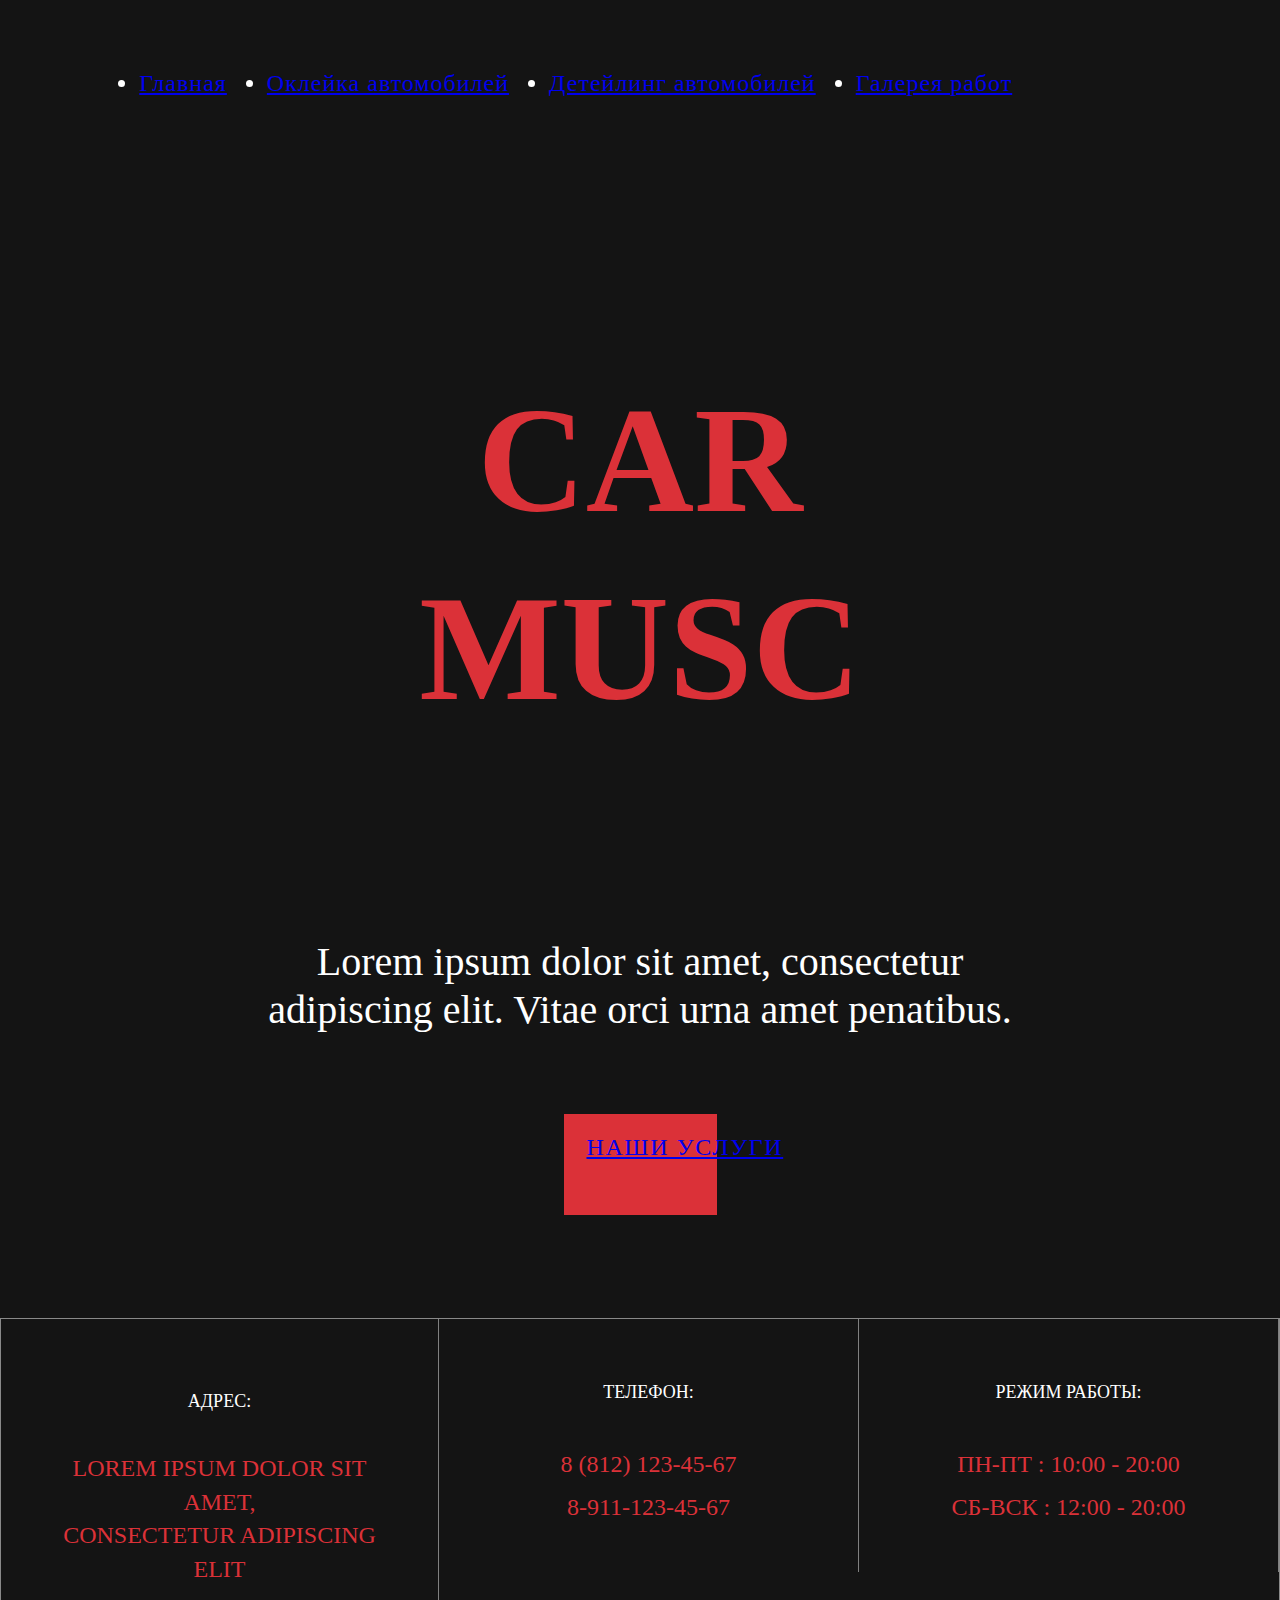
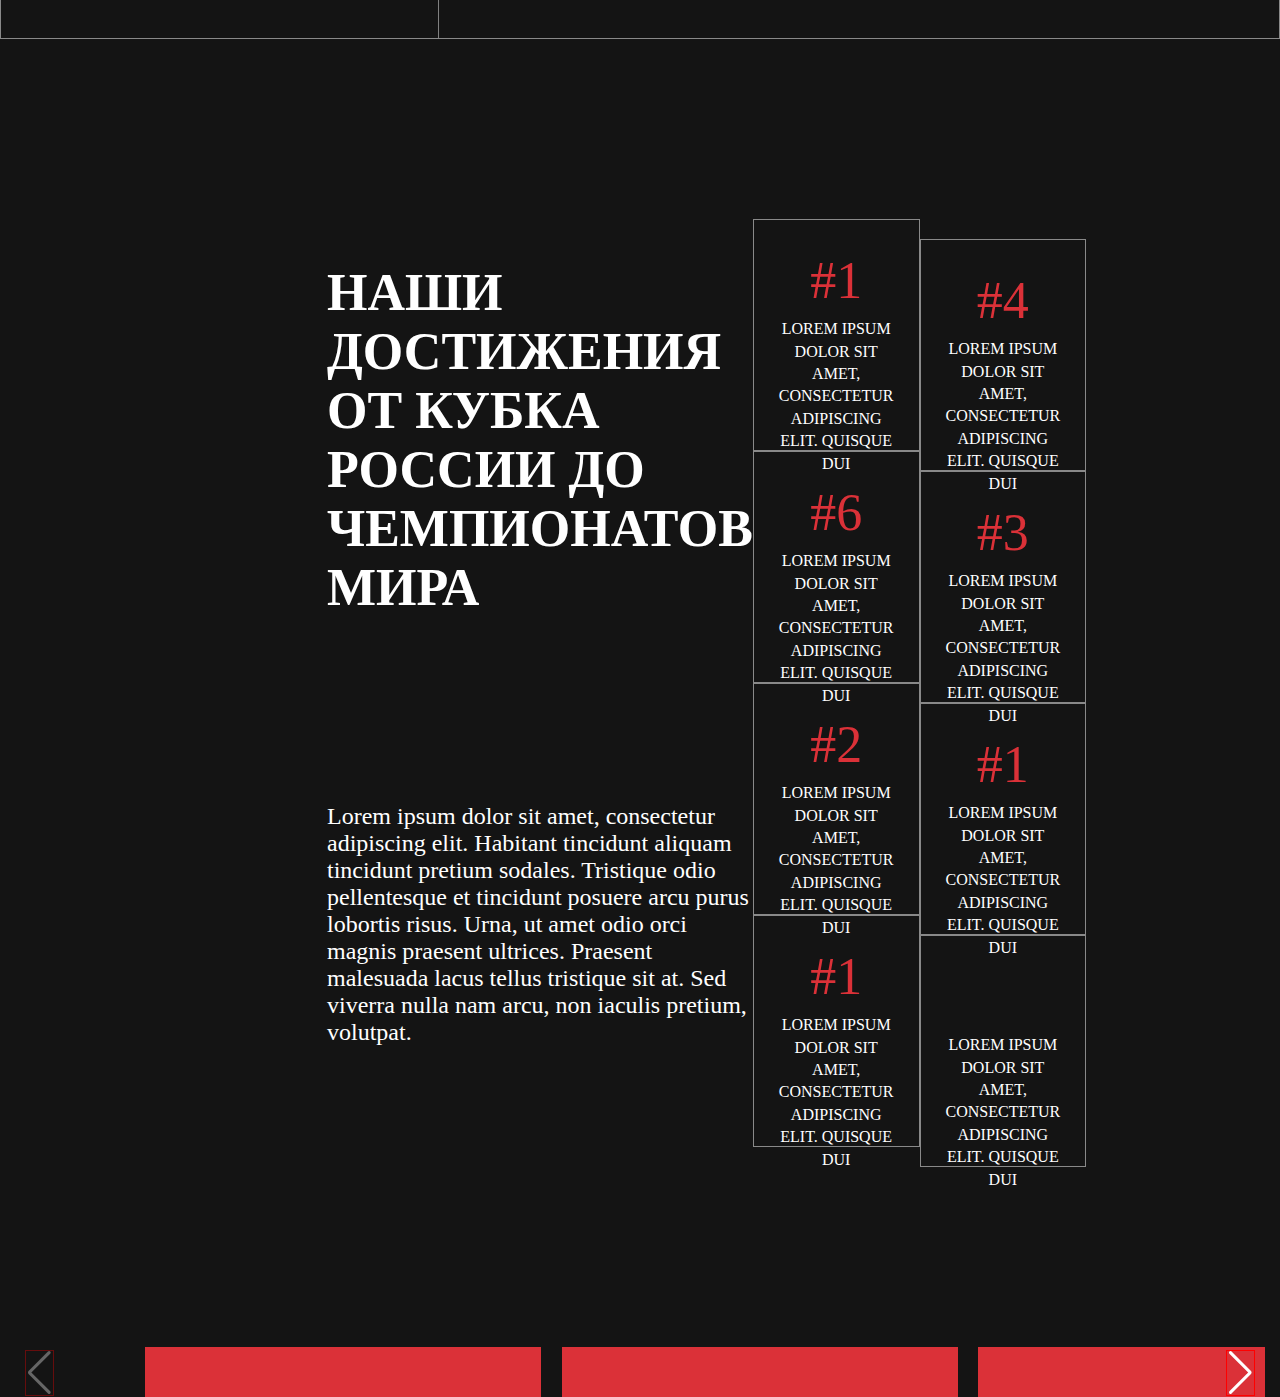
==== Diploma project-копия1/index.html @ 7da243be "Add files via upload" ====
<!DOCTYPE html>
<html lang="en">

<head>
  <meta charset="UTF-8">
  <meta http-equiv="X-UA-Compatible" content="IE=edge">
  <meta name="viewport" content="width=device-width, initial-scale=1.0">
  <title>CAR MUSC</title>
  <link rel="stylesheet" href="https://cdn.jsdelivr.net/npm/swiper@11/swiper-bundle.min.css">
  <link href="css/fonts.css" rel="stylesheet">
  <link href="css/reset.css" rel="stylesheet">
  <link href="css/style.css" rel="stylesheet">
</head>

<body class="body">
  <div class="wrapper">
    <header class="header">
      <div class="header__top">
        <div class="container">
          <div class="header__top-inner">
            <div class="header__burger">
              <img src="./img/icons/burger.svg" alt="">
            </div>
            <nav class="nav">
              <ul class="nav__list">
                <li class="nav__item">
                  <a class="nav__link" href="#">
                    Главная
                  </a>
                </li>
                <li class="nav__item">
                  <a class="nav__link" href="#">
                    Оклейка автомобилей
                  </a>
                </li>
                <li class="nav__item">
                  <a class="nav__link" href="#">
                    Детейлинг автомобилей
                  </a>
                </li>
                <li class="nav__item">
                  <a class="nav__link" href="#">
                    Галерея работ
                  </a>
                </li>
              </ul>
            </nav>
          </div>
        </div>
      </div>
      <section class="header__hero hero">
        <div class="container">
          <div class="hero__inner">
            <div class="hero__content">
              <h1 class="hero__title">
                CAR MUSC
              </h1>
              <img class="hero-rhombus" src="./img/icons/rhombus.svg" alt="">
              <p class="hero__text">
                Lorem ipsum dolor sit amet, consectetur <br> adipiscing elit. Vitae orci urna amet penatibus.
              </p>
              <div class="hero__button-background">
                <a class="hero__button button" href="#">
                  наши услуги
                </a>
              </div>
            </div>
          </div>
        </div>
      </section>
      <div class="header__info">
        <div class="header__info-message p-50">
          <p class="header__info-header">Адрес:</p>
          <div class="header__info-text">Lorem ipsum dolor sit amet, <br> consectetur adipiscing elit
          </div>
        </div>
        <div class="header__info-message">
          <p class="header__info-header">Телефон:</p>
          <div class="header__info-nubmer">8 (812) 123-45-67 <br> 8-911-123-45-67
          </div>
        </div>
        <div class="header__info-message">
          <p class="header__info-header">Режим работы:</p>
          <div class="header__info-nubmer">пн-пт : 10:00 - 20:00 <br> сб-вск : 12:00 - 20:00
          </div>
        </div>
      </div>
    </header>

    <main class="main">
      <section class="main__about about">
        <div class="container">
          <div class="about__inner">
            <div class="about__body">
              <div class="about__heading">
                <h2 class="about__title title">
                  наши достижения от кубка россии до чемпионатов мира
                </h2>
                <img class="hero-rhombus" src="./img/icons/rhombus.svg" alt="">
              </div>
              <p class="about__text">
                Lorem ipsum dolor sit amet, consectetur adipiscing elit. Habitant tincidunt aliquam tincidunt pretium
                sodales. Tristique odio pellentesque et tincidunt posuere arcu purus lobortis risus. Urna, ut amet odio
                orci magnis praesent ultrices. Praesent malesuada lacus tellus tristique sit at. Sed viverra nulla nam
                arcu, non iaculis pretium, volutpat.
              </p>
            </div>
            <!-- <div class="about__col">
              <img class="col__img" src="./img/decor/Group 52.png" alt="">
              <p>Lorem ipsum dolor sit amet, consectetur adipiscing elit. Quisque dui</p>
            </div> -->
            <div class="d-flex flex-direction-row">
              <div class="d-flex flex-dirrection-column">
                <div class="col">
                  <div class="about__col-1">#1</div>
                  Lorem ipsum dolor sit amet, consectetur adipiscing elit. Quisque dui
                </div>
                <div class="col">
                  <div class="about__col-1">#6</div>
                  Lorem ipsum dolor sit amet, consectetur adipiscing elit. Quisque dui
                </div>
                <div class="col">
                  <div class="about__col-1">#2</div>
                  Lorem ipsum dolor sit amet, consectetur adipiscing elit. Quisque dui
                </div>
                <div class="col">
                  <div class="about__col-1">#1</div>
                  Lorem ipsum dolor sit amet, consectetur adipiscing elit. Quisque dui
                </div>
              </div>
              <div class="d-flex flex-dirrection-column" style="padding-top: 20px;">
                <div class="col">
                  <div class="about__col-1">#4</div>
                  Lorem ipsum dolor sit amet, consectetur adipiscing elit. Quisque dui
                </div>
                <div class="col">
                  <div class="about__col-1">#3</div>
                  Lorem ipsum dolor sit amet, consectetur adipiscing elit. Quisque dui
                </div>
                <div class="col">
                  <div class="about__col-1">#1</div>
                  Lorem ipsum dolor sit amet, consectetur adipiscing elit. Quisque dui
                </div>
                <div class="col">
                  <div class="about__col-1"><img src="./img/decor/Group 19.png" alt=""></div>
                  Lorem ipsum dolor sit amet, consectetur adipiscing elit. Quisque dui
                </div>
              </div>
            </div>
          </div>
        </div>
      </section>


      <section class="main__gallery gallery" id="gallery">
        <div class="container">
          <div class="swiper mySwiper">
            <div class="swiper-wrapper">
              <div class="swiper-slide"><img src="./img/content/slider/Rectangle 45.png" alt="">
                <div class="swiper-background">
                  <div class="swiper-background--text">Lorem ipsum dolor sit amet, consectetur adipiscing elit. Cras
                    vulputate laoreet sapien a sit ante.</div>
                </div>
              </div>
              <div class="swiper-slide"><img src="./img/content/slider/Rectangle 47.png" alt="">
                <div class="swiper-background">
                  <div class="swiper-background--text">Lorem ipsum dolor sit amet, consectetur adipiscing elit. Cras
                    vulputate laoreet sapien a sit ante.</div>
                </div>
              </div>
              <div class="swiper-slide"><img src="./img/content/slider/Rectangle 49.png" alt="">
                <div class="swiper-background">
                  <div class="swiper-background--text">Lorem ipsum dolor sit amet, consectetur adipiscing elit. Cras
                    vulputate laoree-sapien a sit ante.</div>
                </div>
              </div>
              <div class="swiper-slide"><img src="./img/content/slider/Rectangle 45.png" alt="">
                <div class="swiper-background">
                  <div class="swiper-background--text">Lorem ipsum dolor sit amet, consectetur adipiscing elit. Cras
                    vulputate laoreet sapien a sit ante.</div>
                </div>
              </div>
            </div>
            <div class="swiper-button-next"></div>
            <div class="swiper-button-prev"></div>
          </div>
        </div>
      </section>
    </main>
  </div>








  <script src="https://cdn.jsdelivr.net/npm/swiper@11/swiper-bundle.min.js"></script>
  <script src="js/main.js"></script>
</body>

</html>
---- Diploma project-копия1/css/style.css ----
/* @import "fonts.css";
@import "reset.css"; */

:root {
  --general-text: #ffffff;
  --general-bg: #141414;
  --transition: all .4s;
}

html {
  scroll-behavior: smooth;
  scroll-padding-top: 100px;
}

.body {
  position: relative;
  font-family: "ReformaGroteskBoldC", "ReformaGroteskMediumC", "ReformaGroteskDemiC", sans-serif;
  color: var(--general-text);
  background: var(--general-bg);
  margin: 0;
  padding: 0;
  height: 100%;
}

.wrapper {
  min-height: 100%;
  width: 100%;
  overflow: hidden;
  display: flex;
  flex-direction: column;
}

.container {
  padding: 0 15px;
  height: 100%;

}

/* =============== */



.header {
  background: url("../img/content/header.png");
  background-repeat: no-repeat;
  background-size: cover;
}

.header__top {
  padding-top: 40px;
}

.header__top-inner {
  display: flex;
  justify-content: space-between;
  align-items: flex-end;
  padding: 0 311px 0 311px;
}

.header__burger {
  position: relative;
  max-width: 50px;
  z-index: 11;
  order: 1;
}

.header__burger img {
  width: 100%;
}

.nav {}

.nav__list {
  display: flex;
  gap: 40px;
  font-family: 'ReformaGroteskMediumC';
  font-size: 24px;
  line-height: 120%;
  letter-spacing: 1px;

}

.nav__link {
  display: block;
  padding: 5px 0;
  position: relative;
  z-index: 1;

}

.hero__inner {
  display: flex;
  align-items: center;
  justify-content: center;
  text-align: center;
  gap: 30px;
  padding-top: 140px;
}

/* ======================================= */

.hero__title {
  font-family: 'ReformaGroteskBoldC';
  color: #db3138;
  font-size: 150px;
  line-height: 125%;
  max-width: 483px;
}

.hero-rhombus {
  position: relative;
  padding-top: 15px;
  padding-bottom: 40px;
}

.hero__text {
  font-family: 'ReformaGroteskMediumC';
  font-size: 40px;
  font-weight: 500;
  line-height: 120%;
  padding-bottom: 40px;
}

.hero__button {
  font-family: 'ReformaGroteskDemiC';
  font-size: 24px;
  text-transform: uppercase;
}

.hero__button-background {
  background: #db3138;
  width: 110px;
  height: 61px;
  padding: 20px;
  padding-left: 23px;
  text-wrap: nowrap;
  letter-spacing: 0.1rem;
}

.red-rectangle {
  position: relative;
  margin-left: -150px;
  margin-top: -17px;
}

.hero__content {
  display: flex;
  flex-direction: column;
  justify-content: center;
  align-items: center;
}

.header__info {
  display: flex;
  text-align: center;
  justify-content: space-around;
  flex-direction: row;
  margin-top: 103px;
  line-height: 20px;

  border: 1px solid rgb(137, 137, 137);
}

.header__info-message {
  font-family: 'ReformaGroteskDemiC';
  font-size: 18px;
  line-height: 140%;
  letter-spacing: 5%;
  text-align: center;
  text-transform: uppercase;
  border-right: 1px solid gray;
  padding: 43px;
  max-width: 33.3%;
  width: 100%;
  height: 100%;
}

.header__info-header {
  padding-bottom: 20px;

}

.p-50 {
  padding: 52px !important;
}

.header__info-text {
  color: rgb(219, 49, 56);
  font-family: 'ReformaGroteskDemiC';
  font-size: 24px;
  line-height: 140%;
  text-align: center;
  text-transform: uppercase;
}


.header__info-nubmer {
  color: rgb(219, 49, 56);
  font-family: 'ReformaGroteskDemiC';
  font-size: 24px;
  line-height: 180%;
  text-align: center;
  text-transform: uppercase;
}


.header__info-time {
  max-width: 170px;
  color: rgb(219, 49, 56);
  font-family: 'ReformaGroteskDemiC';
  font-size: 24px;
  line-height: 180%;
  text-align: center;
  text-transform: uppercase;
}


/* =========main============== */

.main {
  padding-top: 180px;
}

.about__inner {
  display: flex;
  justify-content: space-between;
  padding-left: 312px;
  padding-right: 312px;
}

.about__title {
  font-family: 'ReformaGroteskDemiC';
  font-size: 52px;
  letter-spacing: 5%;
  text-align: left;
  text-transform: uppercase;
  max-width: 636px;
  padding-bottom: 40px;
}

.about__text {
  font-family: 'ReformaGroteskMediumC';
  font-size: 24px;
  text-align: left;
  max-width: 485px;
  padding-top: 20px;
  color: rgb(255, 255, 255);
}

/* .about__col {
  color: rgb(255, 255, 255);
  font-family: 'ReformaGroteskDemiC';
  font-size: 16px;
  text-align: center;
  text-transform: uppercase;
  border: 1px solid rgb(137, 137, 137);
  max-width: 318px;
} */

.d-flex {
  display: flex !important;
}

.flex-dirrection-column {
  flex-direction: column !important;

}

.flex-direction-row {
  flex-direction: row !important;
  font-family: 'ReformaGroteskDemiC';
  font-size: 16px;
  text-align: center;
  text-transform: uppercase;

}

.col {
  max-width: 320px;
  max-height: 180px;
  border: 1px solid rgb(137, 137, 137);
  padding: 25px;
  line-height: 1.4;
}

.about__col-1 {
  color: rgb(219, 49, 56);
  font-size: 52px;
}

.main__gallery {
  margin-top: 180px;
}

.swiper-slide {
  text-align: center;
  justify-content: center;
  align-items: center;
  margin-right: 0;
  margin-left: 0;
  position: relative;
}

.swiper-slide img {}

.swiper-background {
  position: relative;
  background: #db3138;
  width: 366px;
  height: 70px;
  text-wrap: nowrap;
  padding-right: 30px;
  margin-left: 130px;
  margin-top: -38px;

}
.swiper-background--text {
  color: rgb(255, 255, 255);
  font-family: 'ReformaGroteskDemiC';
  font-size: 18px;
  text-align: center;
  text-transform: uppercase;
  max-width: 180px;
}

.swiper-button-next {
  color: rgb(255, 255, 255);
  border: 1px solid rgb(255, 0, 0);
}

.swiper-button-prev {
  color: rgb(255, 255, 255);
  border: 1px solid rgb(255, 0, 0);
}

/* ====================================== */

@media (max-width: 1400px) {
  .header__top-inner {
    padding: 0;
    display: flex;
    justify-content: space-around;
  }

}

@media (max-width: 1200px) {}

@media (max-width: 1100px) {
  .header__info-message {
    border-right: 0;
  }
}


@media (max-width: 900px) {
  .header__burger {
    display: none;
  }

  .nav {
    position: fixed;
    inset: 0;
    z-index: 10;
    background: var(--general-bg);
    padding: 26vh 15px 30px;
    font-size: 24px;
    transform: translateY(-50%);
    opacity: 0;
    visibility: hidden;
    transition: var(--transition);
  }

  .nav__list {
    flex-direction: column;
    align-items: center;
  }


}

@media (max-width: 800px) {}

@media (max-width: 600px) {}

@media (max-width: 450px) {}
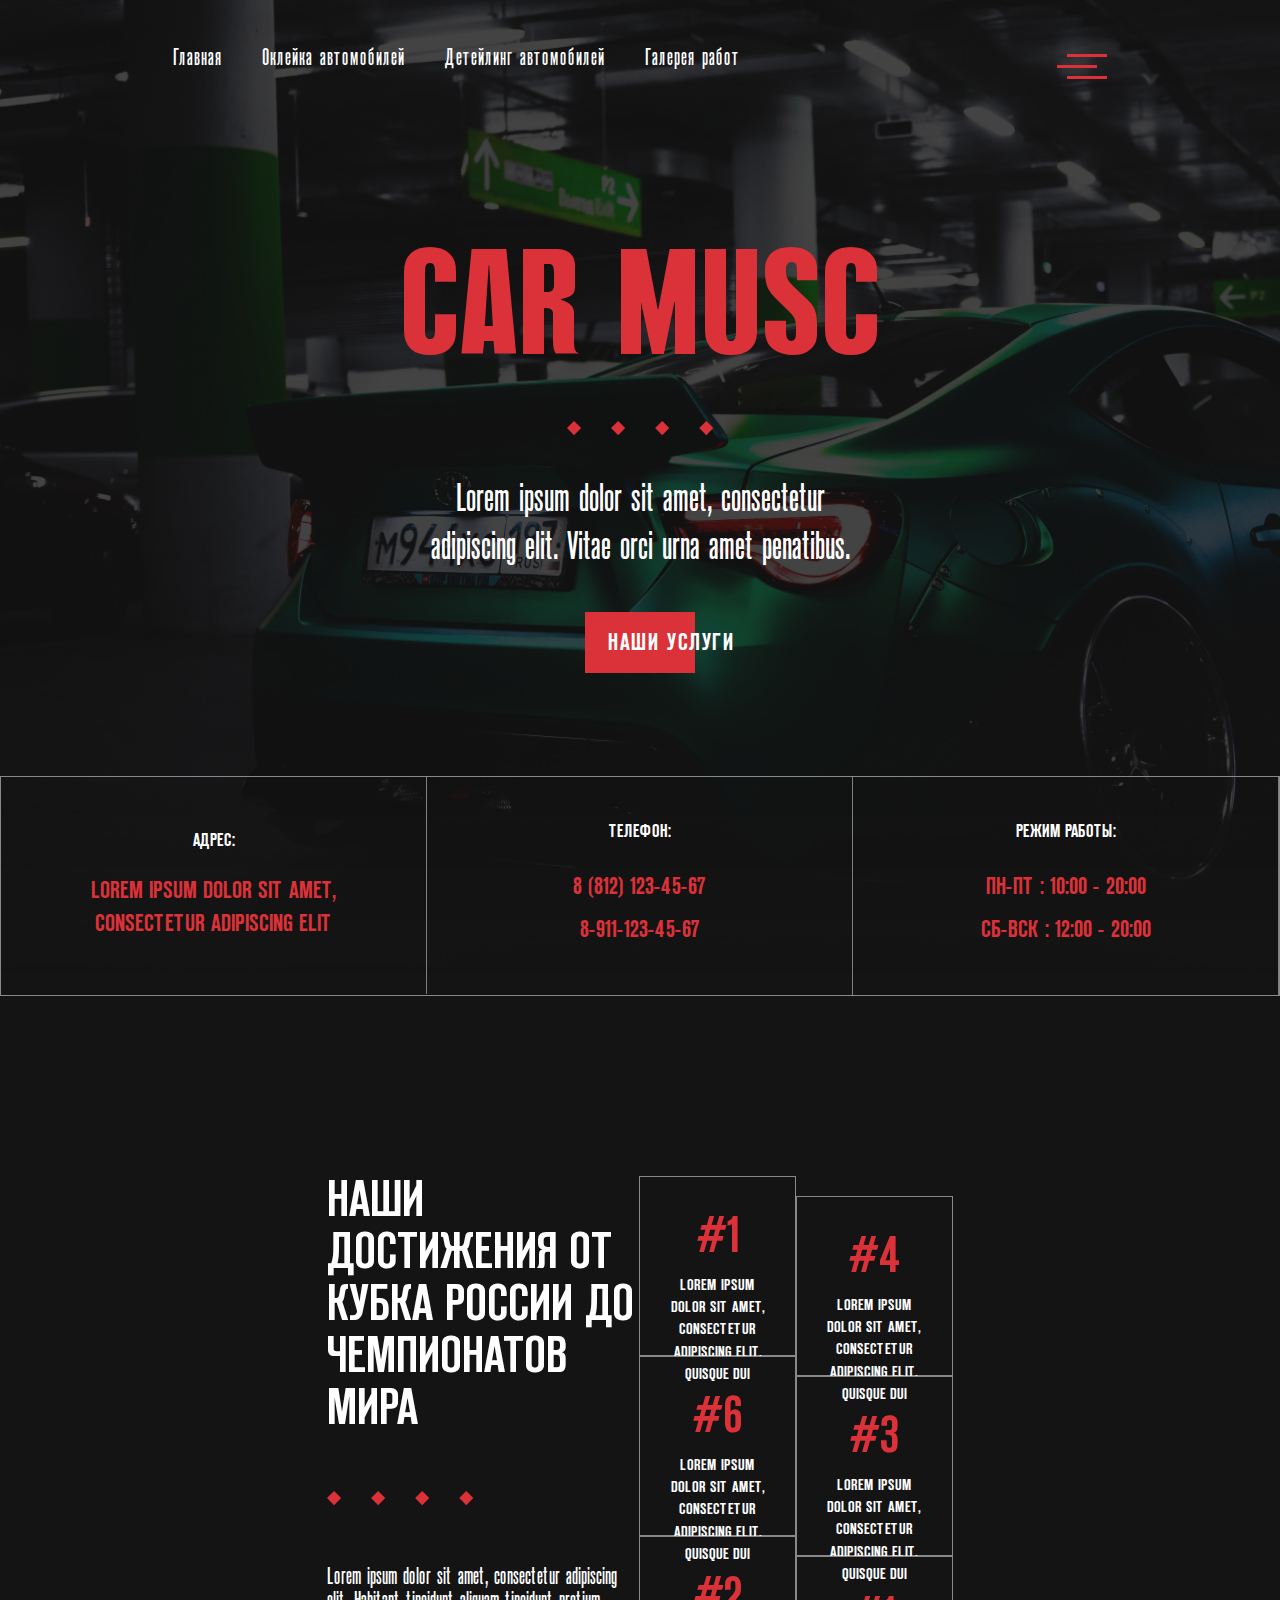
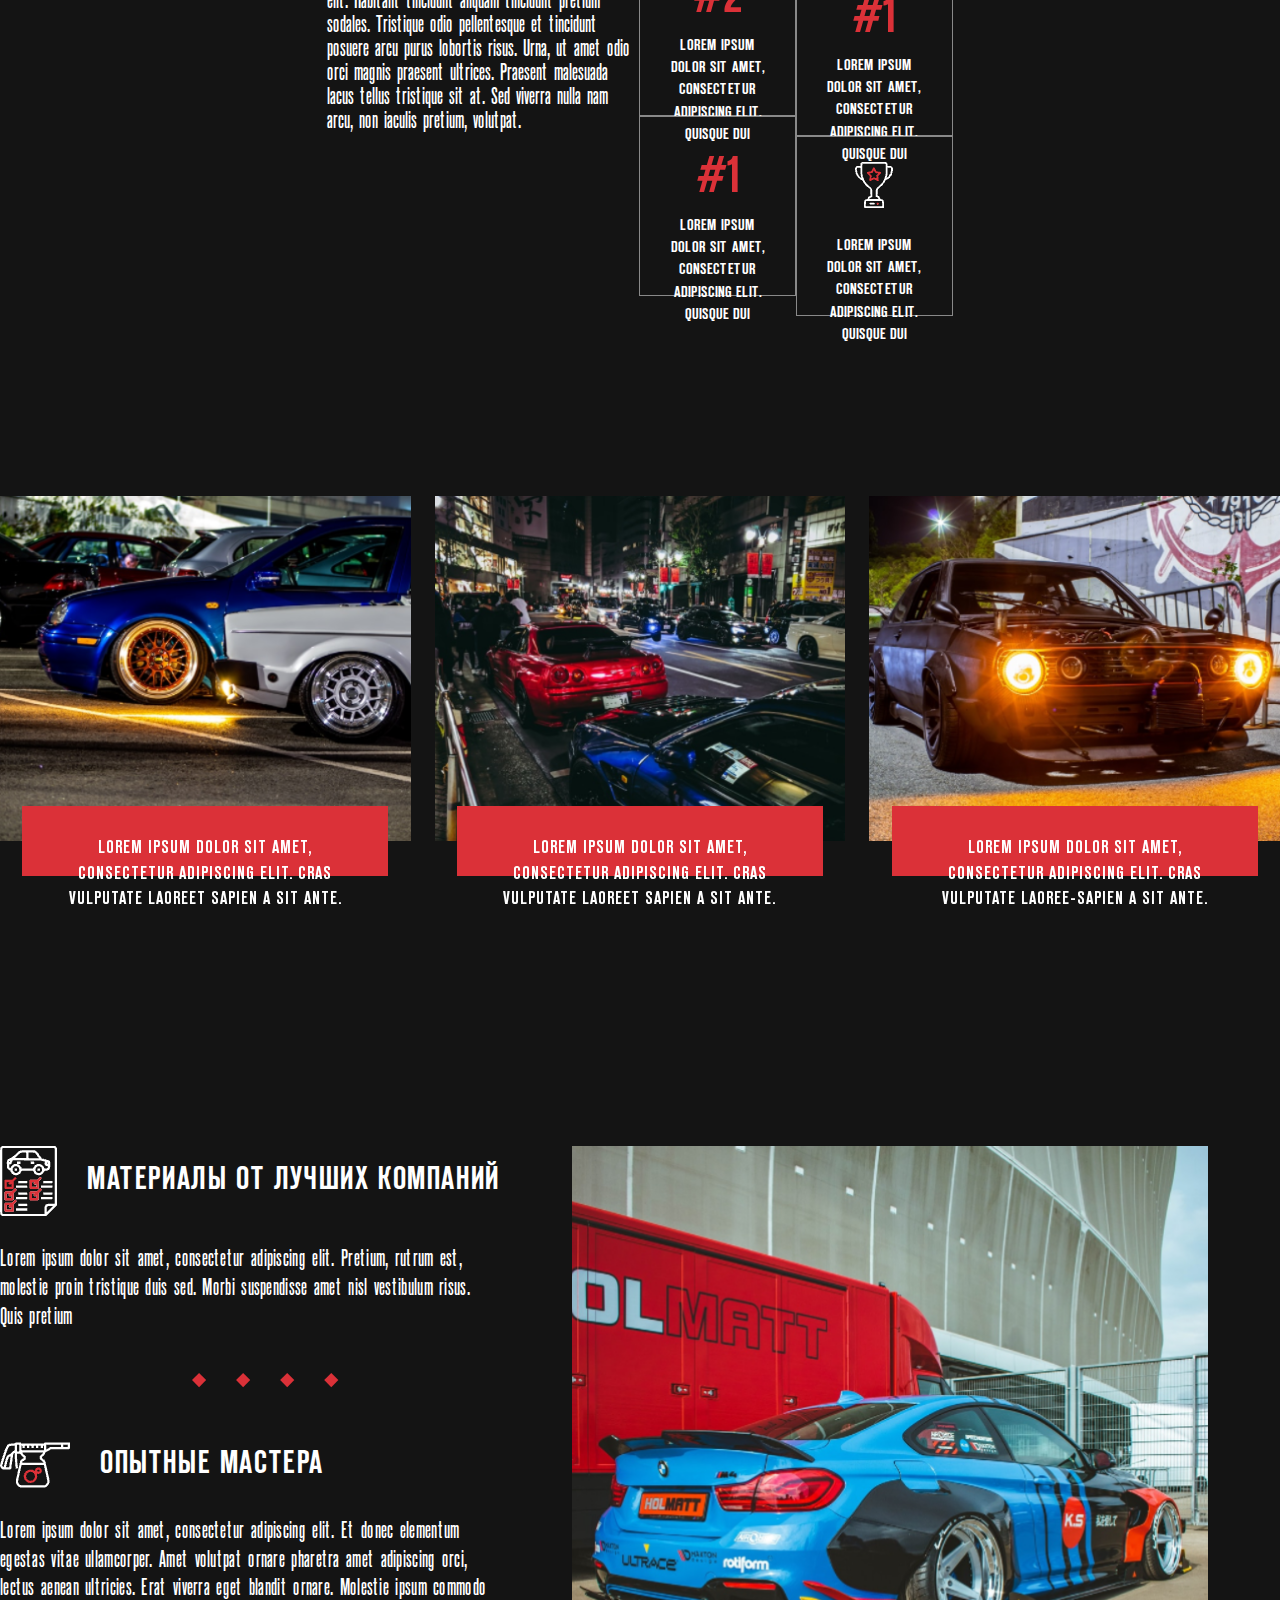
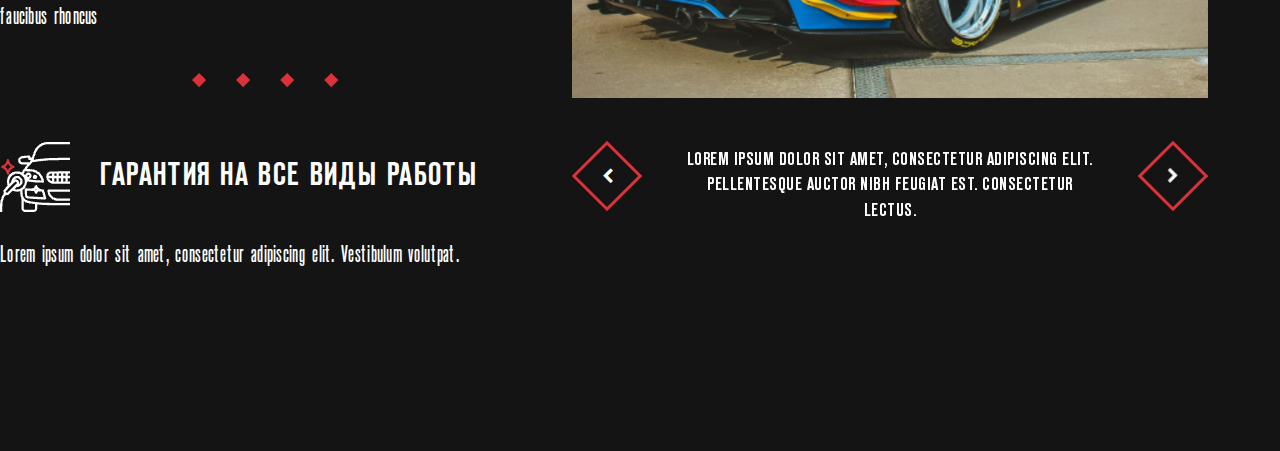
==== commit 9dc2b222: "Add files via upload" ====
--- a/Diploma project-копия1/index.html
+++ b/Diploma project-копия1/index.html
@@ -7,6 +7,7 @@
   <meta name="viewport" content="width=device-width, initial-scale=1.0">
   <title>CAR MUSC</title>
   <link rel="stylesheet" href="https://cdn.jsdelivr.net/npm/swiper@11/swiper-bundle.min.css">
+  <link rel="stylesheet" href="https://maxcdn.bootstrapcdn.com/font-awesome/4.5.0/css/font-awesome.min.css">
   <link href="css/fonts.css" rel="stylesheet">
   <link href="css/reset.css" rel="stylesheet">
   <link href="css/style.css" rel="stylesheet">
@@ -153,38 +154,90 @@
 
 
       <section class="main__gallery gallery" id="gallery">
-        <div class="container">
-          <div class="swiper mySwiper">
+        <div class="container__swiper">
+          <div class="swiper mySwiper1">
             <div class="swiper-wrapper">
-              <div class="swiper-slide"><img src="./img/content/slider/Rectangle 45.png" alt="">
-                <div class="swiper-background">
-                  <div class="swiper-background--text">Lorem ipsum dolor sit amet, consectetur adipiscing elit. Cras
-                    vulputate laoreet sapien a sit ante.</div>
-                </div>
-              </div>
-              <div class="swiper-slide"><img src="./img/content/slider/Rectangle 47.png" alt="">
-                <div class="swiper-background">
-                  <div class="swiper-background--text">Lorem ipsum dolor sit amet, consectetur adipiscing elit. Cras
-                    vulputate laoreet sapien a sit ante.</div>
-                </div>
-              </div>
-              <div class="swiper-slide"><img src="./img/content/slider/Rectangle 49.png" alt="">
-                <div class="swiper-background">
-                  <div class="swiper-background--text">Lorem ipsum dolor sit amet, consectetur adipiscing elit. Cras
-                    vulputate laoree-sapien a sit ante.</div>
-                </div>
-              </div>
-              <div class="swiper-slide"><img src="./img/content/slider/Rectangle 45.png" alt="">
-                <div class="swiper-background">
-                  <div class="swiper-background--text">Lorem ipsum dolor sit amet, consectetur adipiscing elit. Cras
-                    vulputate laoreet sapien a sit ante.</div>
-                </div>
-              </div>
-            </div>
-            <div class="swiper-button-next"></div>
-            <div class="swiper-button-prev"></div>
-          </div>
-        </div>
+              <div class="swiper-slide cards__slide"><img src="./img/content/slider/Rectangle 45.png" alt="">
+                <div class="swiper-background--text">Lorem ipsum dolor sit amet, consectetur adipiscing elit. Cras
+                  vulputate laoreet sapien a sit ante.</div>
+              </div>
+              <div class="swiper-slide cards__slide"><img src="./img/content/slider/Rectangle 47.png" alt="">
+                <div class="swiper-background--text">Lorem ipsum dolor sit amet, consectetur adipiscing elit. Cras
+                  vulputate laoreet sapien a sit ante.</div>
+              </div>
+              <div class="swiper-slide cards__slide"><img src="./img/content/slider/Rectangle 49.png" alt="">
+                <div class="swiper-background--text">Lorem ipsum dolor sit amet, consectetur adipiscing elit. Cras
+                  vulputate laoree-sapien a sit ante.</div>
+              </div>
+              <div class="swiper-slide cards__slide"><img src="./img/content/slider/Rectangle 45.png" alt="">
+                <div class="swiper-background--text">Lorem ipsum dolor sit amet, consectetur adipiscing elit. Cras
+                  vulputate laoreet sapien a sit ante.</div>
+              </div>
+            </div>
+          </div>
+          <div class="swiper-button-next ar ar-right cards__next"></div>
+          <div class="swiper-button-prev ar ar-left cards__prev"></div>
+        </div>
+
+
+      </section>
+
+      <section class="infoA">
+        <div class="containerA__swiper">
+          <div class="main__info">
+            <div class="main__info--cardBox">
+              <div class="infoA__card">
+                <div class="infoA__cardTitle">
+                  <div class="infoA__img">
+                    <img src="./img/decor/Group 53.png" alt="Icon">
+                  </div>
+                  <h4 class="infoA__text">материалы от лучших компаний</h4>
+                </div>
+                <p class="main__text">Lorem ipsum dolor sit amet, consectetur adipiscing elit. Pretium, rutrum est,
+                  molestie proin
+                  tristique duis sed. Morbi suspendisse amet nisl vestibulum risus. Quis pretium</p>
+              </div>
+              <img class="main-rhombus" src="./img/icons/rhombus.svg" alt="">
+            </div>
+            <div class="infoA__card">
+              <div class="infoA__cardTitle">
+                <div class="infoA__img"><img src="./img/decor/Group 52.png" alt="Icon"></div>
+                <h4 class="infoA__text">опытные мастера</h4>
+              </div>
+              <p class="main__text">Lorem ipsum dolor sit amet, consectetur adipiscing elit. Et donec elementum
+                egestas vitae
+                ullamcorper. Amet volutpat ornare pharetra amet adipiscing orci, lectus aenean ultricies. Erat viverra
+                eget blandit ornare. Molestie ipsum commodo faucibus rhoncus</p>
+            </div>
+            <img class="main-rhombus" src="./img/icons/rhombus.svg" alt="">
+            <div class="infoA__card">
+              <div class="infoA__cardTitle">
+                <div class="infoA__img"><img src="./img/decor/Group 54.png" alt="Icon"></div>
+                <h4 class="infoA__text">гарантия на все виды работы</h4>
+              </div>
+              <p class="main__text">Lorem ipsum dolor sit amet, consectetur adipiscing elit. Vestibulum volutpat.</p>
+            </div>
+          </div>
+          <div class="swiperA mySwiper2">
+            <div class="infoA__slider">
+              <div class="swiper infoA__swiper">
+                <div class="swiper-wrapper">
+                  <div class="swiper-slide infoA__slide"><img src="./img/content/advantages/Rectangle 52.png">
+                    <p class="swiper-background--Atext">Lorem ipsum dolor sit amet, consectetur adipiscing elit.
+                      Pellentesque auctor nibh feugiat est. Consectetur lectus.</p>
+                  </div>
+                  <div class="swiper-slide infoA__slide"><img src="./img/content/our-works/Rectangle 60.jpeg">
+                    <p class="swiper-background--Atext">Lorem ipsum dolor sit amet, consectetur adipiscing elit.
+                      Pellentesque auctor nibh feugiat est. Consectetur lectus.</p>
+                  </div>
+                </div>
+                <div class="swiper-button-next ar ar-right infoA__next"></div>
+                <div class="swiper-button-prev ar ar-left infoA__prev"></div>
+              </div>
+            </div>
+          </div>
+        </div>
+
       </section>
     </main>
   </div>
--- a/Diploma project-копия1/css/fonts.css
+++ b/Diploma project-копия1/css/fonts.css
@@ -0,0 +1,30 @@
+@font-face {
+    font-family: 'ReformaGroteskMediumC';
+    src: local('ReformaGroteskMediumC'),
+        url('../fonts/ReformaGroteskMediumC.woff2') format('woff2'),
+        url('../fonts/ReformaGroteskMediumC.woff') format('woff');
+    font-weight: 500;
+    font-style: normal;
+    font-display: swap;
+}
+
+@font-face {
+    font-family: 'ReformaGroteskBoldC';
+    src: local('ReformaGroteskBoldC'),
+        url('../fonts/ReformaGroteskBoldC.woff2') format('woff2'),
+        url('../fonts/ReformaGroteskBoldC.woff') format('woff');
+    font-weight: bold;
+    font-style: normal;
+    font-display: swap;
+}
+
+@font-face {
+    font-family: 'ReformaGroteskDemiC';
+    src: local('ReformaGroteskDemiC'),
+        url('../fonts/ReformaGroteskDemiC.woff2') format('woff2'),
+        url('../fonts/ReformaGroteskDemiC.woff') format('woff');
+    font-weight: normal;
+    font-style: normal;
+    font-display: swap;
+}
+
--- a/Diploma project-копия1/css/style.css
+++ b/Diploma project-копия1/css/style.css
@@ -36,6 +36,8 @@
 
 }
 
+
+
 /* =============== */
 
 
@@ -68,7 +70,7 @@
   width: 100%;
 }
 
-.nav {}
+
 
 .nav__list {
   display: flex;
@@ -288,50 +290,227 @@
   font-size: 52px;
 }
 
+/* =================gallery 1======================= */
+
 .main__gallery {
   margin-top: 180px;
 }
 
+.container__swiper {
+  position: relative;
+  max-width: 1310px;
+  margin: 0 auto;
+}
+
+.swiper {
+  padding-bottom: 65px;
+}
+
 .swiper-slide {
   text-align: center;
+  margin-right: 0;
+  margin-left: 0;
+  position: relative;
+  margin-right: 24px;
+}
+
+.swiper-slide img {
+  width: 100%;
+}
+
+.swiper-background--text {
+  position: absolute;
+  top: 100%;
+  left: 50%;
+  width: 366px;
+  transform: translate(-50%, -35px);
+  padding: 30px 40px;
+  text-align: center;
+  color: rgb(255, 255, 255);
+  font-family: 'ReformaGroteskDemiC';
+  font-size: 18px;
+  letter-spacing: 1px;
+  line-height: 140%;
+  text-align: center;
+  text-transform: uppercase;
+}
+
+.swiper-background--text::before {
+  content: "";
+  position: absolute;
+  top: 0;
+  left: 0;
+  width: 100%;
+  height: 70px;
+  background: rgb(219, 49, 56);
+  z-index: -1;
+}
+
+.ar {
+  display: flex;
   justify-content: center;
   align-items: center;
-  margin-right: 0;
-  margin-left: 0;
-  position: relative;
-}
-
-.swiper-slide img {}
-
-.swiper-background {
-  position: relative;
-  background: #db3138;
-  width: 366px;
-  height: 70px;
-  text-wrap: nowrap;
-  padding-right: 30px;
-  margin-left: 130px;
-  margin-top: -38px;
-
-}
-.swiper-background--text {
   color: rgb(255, 255, 255);
+  width: 50px;
+  height: 50px;
+  border: 3px solid rgb(219, 49, 56);
+  background-color: #141414;
+  font-size: 16px;
+
+}
+
+.ar-right {
+  transform: rotate(-45deg);
+}
+
+.ar-left {
+  transform: rotate(45deg);
+}
+
+.container__swiper .cards__next {
+  position: absolute;
+  right: -120px;
+}
+
+.container__swiper .cards__prev {
+  position: absolute;
+  left: -120px;
+}
+
+.cards__next:after {
+  content: "\f054";
+  font-family: 'fontAwesome';
+  font-size: 16px;
+  transform: rotate(45deg);
+}
+
+.cards__prev:after {
+  content: "\f053";
+  font-family: 'fontAwesome';
+  font-size: 16px;
+  transform: rotate(-45deg);
+}
+
+
+
+
+/* =================infoA========================================= */
+
+.containerA__swiper {
+  display: flex;
+  max-width: 1310px;
+  margin: 0 auto;
+}
+
+.infoA {
+  padding: 240px 0 180px;
+
+}
+
+.main__info {}
+
+
+.infoA__cardBox {
+  width: 96%;
+}
+
+.infoA__cardTitle {
+  display: flex;
+  align-items: center;
+  gap: 30px;
+  text-transform: uppercase;
+}
+
+.infoA__imgBox img {
+  width: 100%;
+  height: 100%;
+  object-fit: contain;
+}
+
+.infoA__cardTitle .infoA__text {
+  font-size: 32px;
+  letter-spacing: 1.6px;
+  font-family: 'ReformaGroteskDemiC';
+}
+
+.infoA__card p {
+  margin-top: 30px;
+  max-width: 489px;
+  font-family: 'ReformaGroteskMediumC';
+  font-size: 24px;
+  line-height: 120%;
+  letter-spacing: .3px;
+}
+
+.main-rhombus {
+  position: relative;
+  padding-top: 40px;
+  padding-bottom: 54px;
+  padding-left: 192px;
+}
+
+.swiperA {
+  margin-left: auto;
+  margin-right: auto;
+  position: relative;
+  overflow: visible;
+  list-style: none;
+  padding: 0;
+  z-index: 1;
+  display: block;
+}
+
+.infoA__slider {
+  display: flex;
+  justify-content: flex-end;
+}
+
+.infoA__swiper {
+  width: 636px;
+  height: 692px;
+  margin: 0;
+}
+
+.infoA__slide img {
+  width: 100%;
+  height: 88%;
+  object-fit: cover;
+}
+
+.infoA__slide p {
+  position: relative;
+  text-align: center;
+  top: 50px;
+  width: 422px;
+  height: 50px;
+  margin: 0 auto;
   font-family: 'ReformaGroteskDemiC';
   font-size: 18px;
-  text-align: center;
-  text-transform: uppercase;
-  max-width: 180px;
-}
-
-.swiper-button-next {
-  color: rgb(255, 255, 255);
-  border: 1px solid rgb(255, 0, 0);
-}
-
-.swiper-button-prev {
-  color: rgb(255, 255, 255);
-  border: 1px solid rgb(255, 0, 0);
-}
+  line-height: 140%;
+  letter-spacing: .5px;
+  text-align: center;
+  text-transform: uppercase;
+}
+
+.containerA__swiper .infoA__next,
+.infoA__prev {
+  top: initial;
+}
+
+.infoA__next:after {
+  content: "\f054";
+  transform: rotate(45deg);
+  font-family: 'fontAwesome';
+  font-size: 16px;
+}
+
+.infoA__prev:after {
+  content: "\f053";
+  transform: rotate(-45deg);
+  font-family: 'fontAwesome';
+  font-size: 16px;
+}
+
 
 /* ====================================== */
 
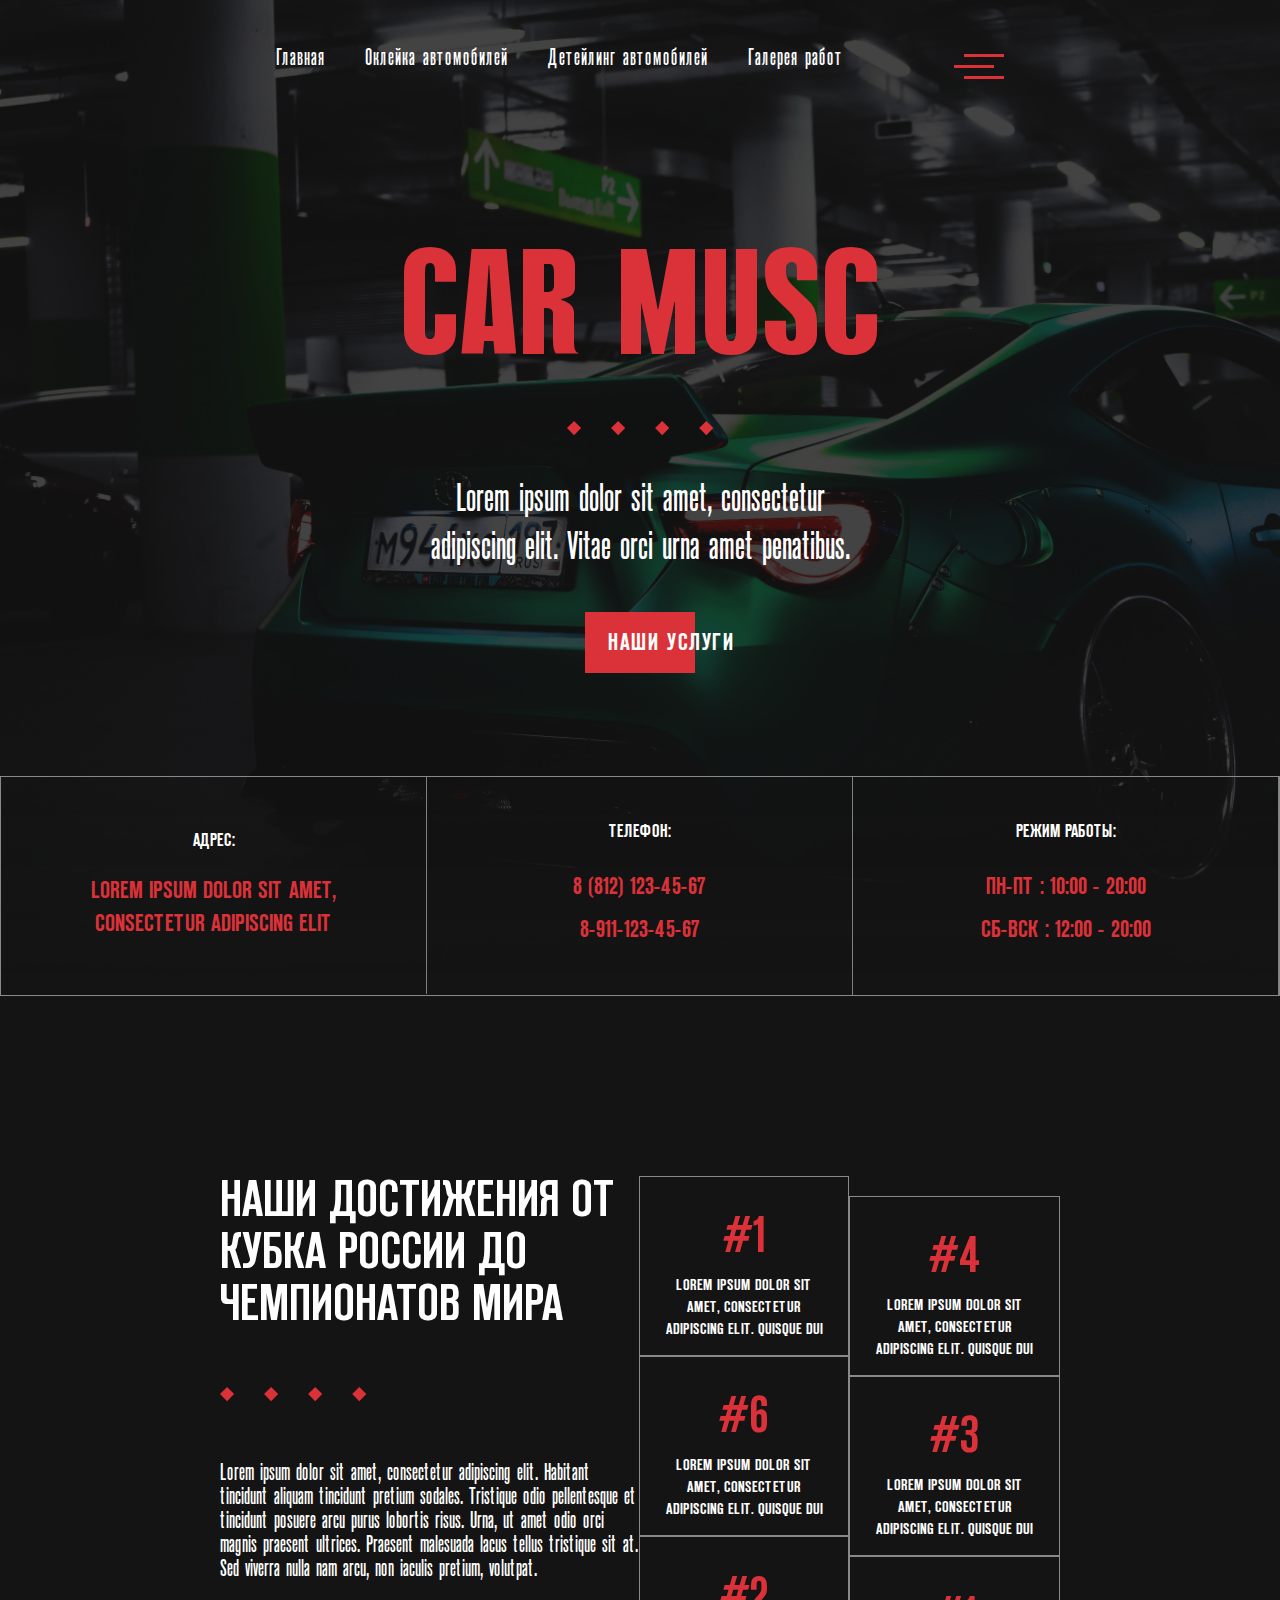
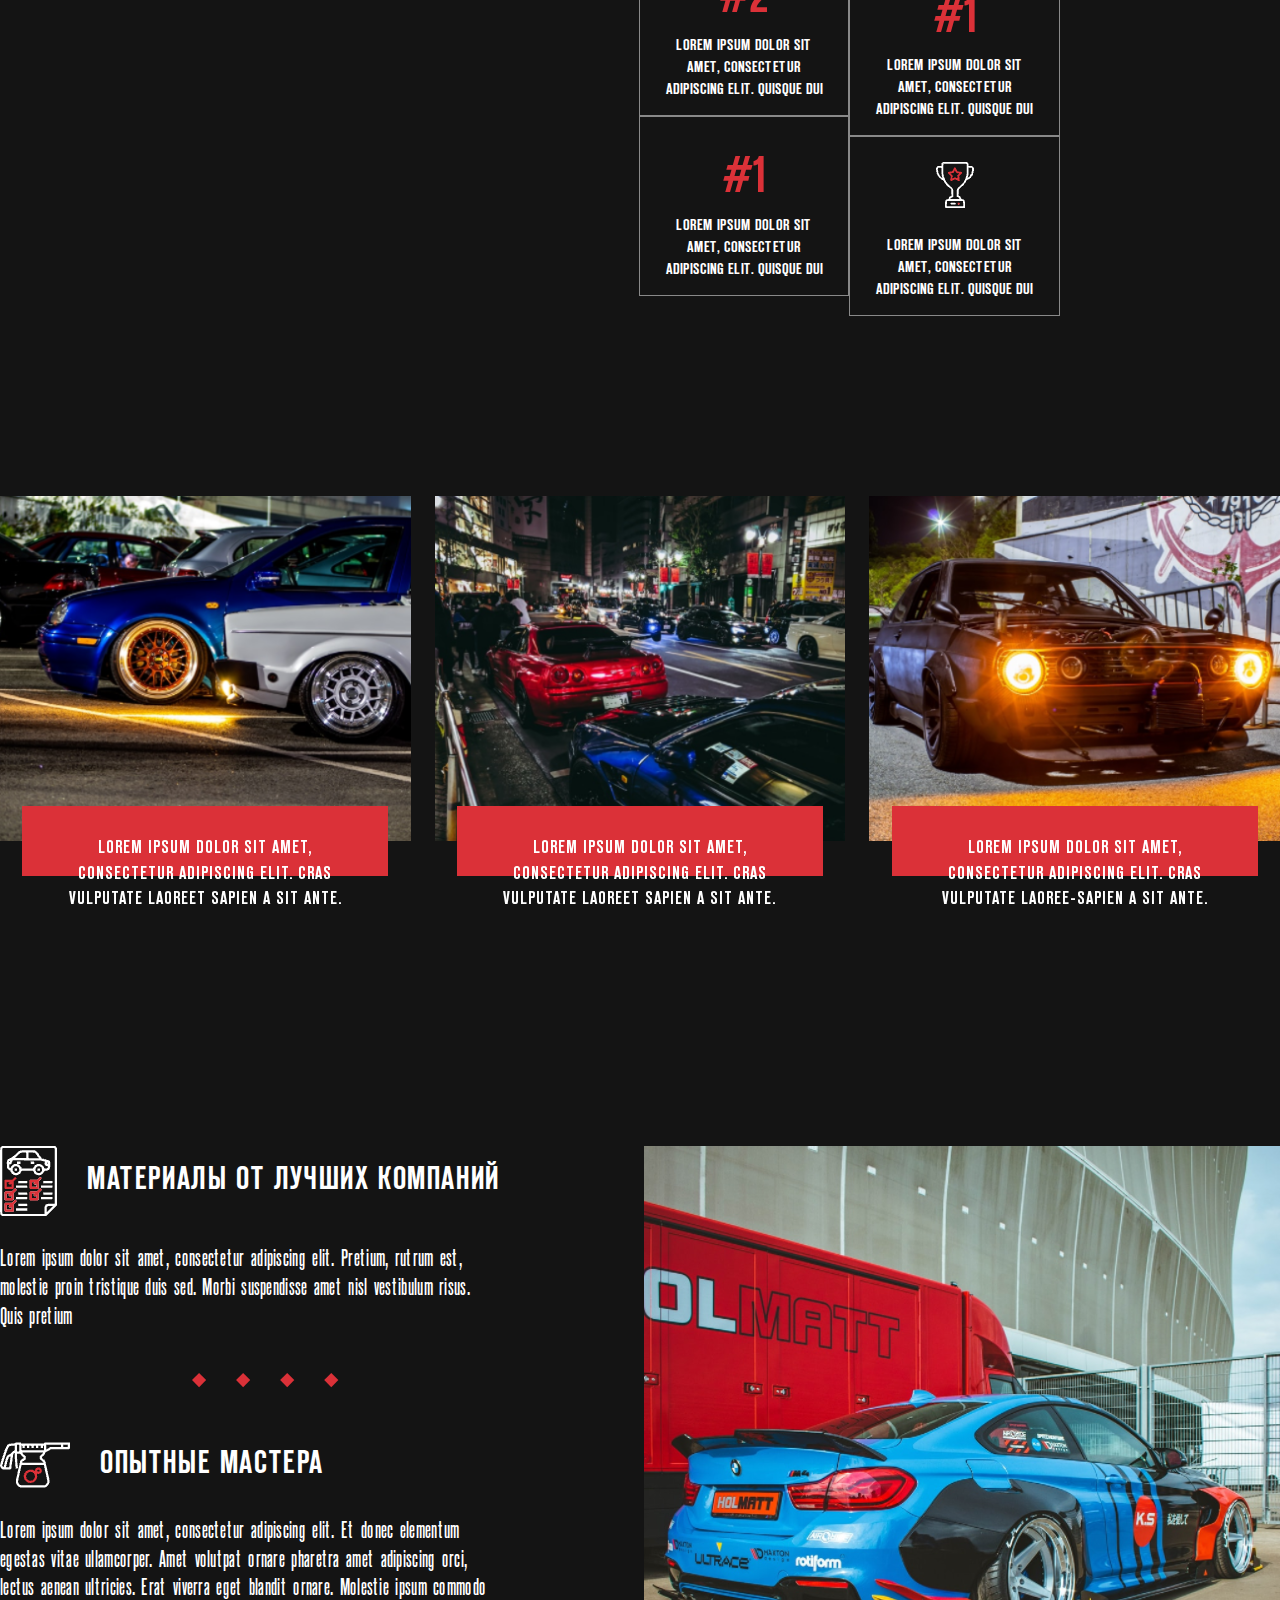
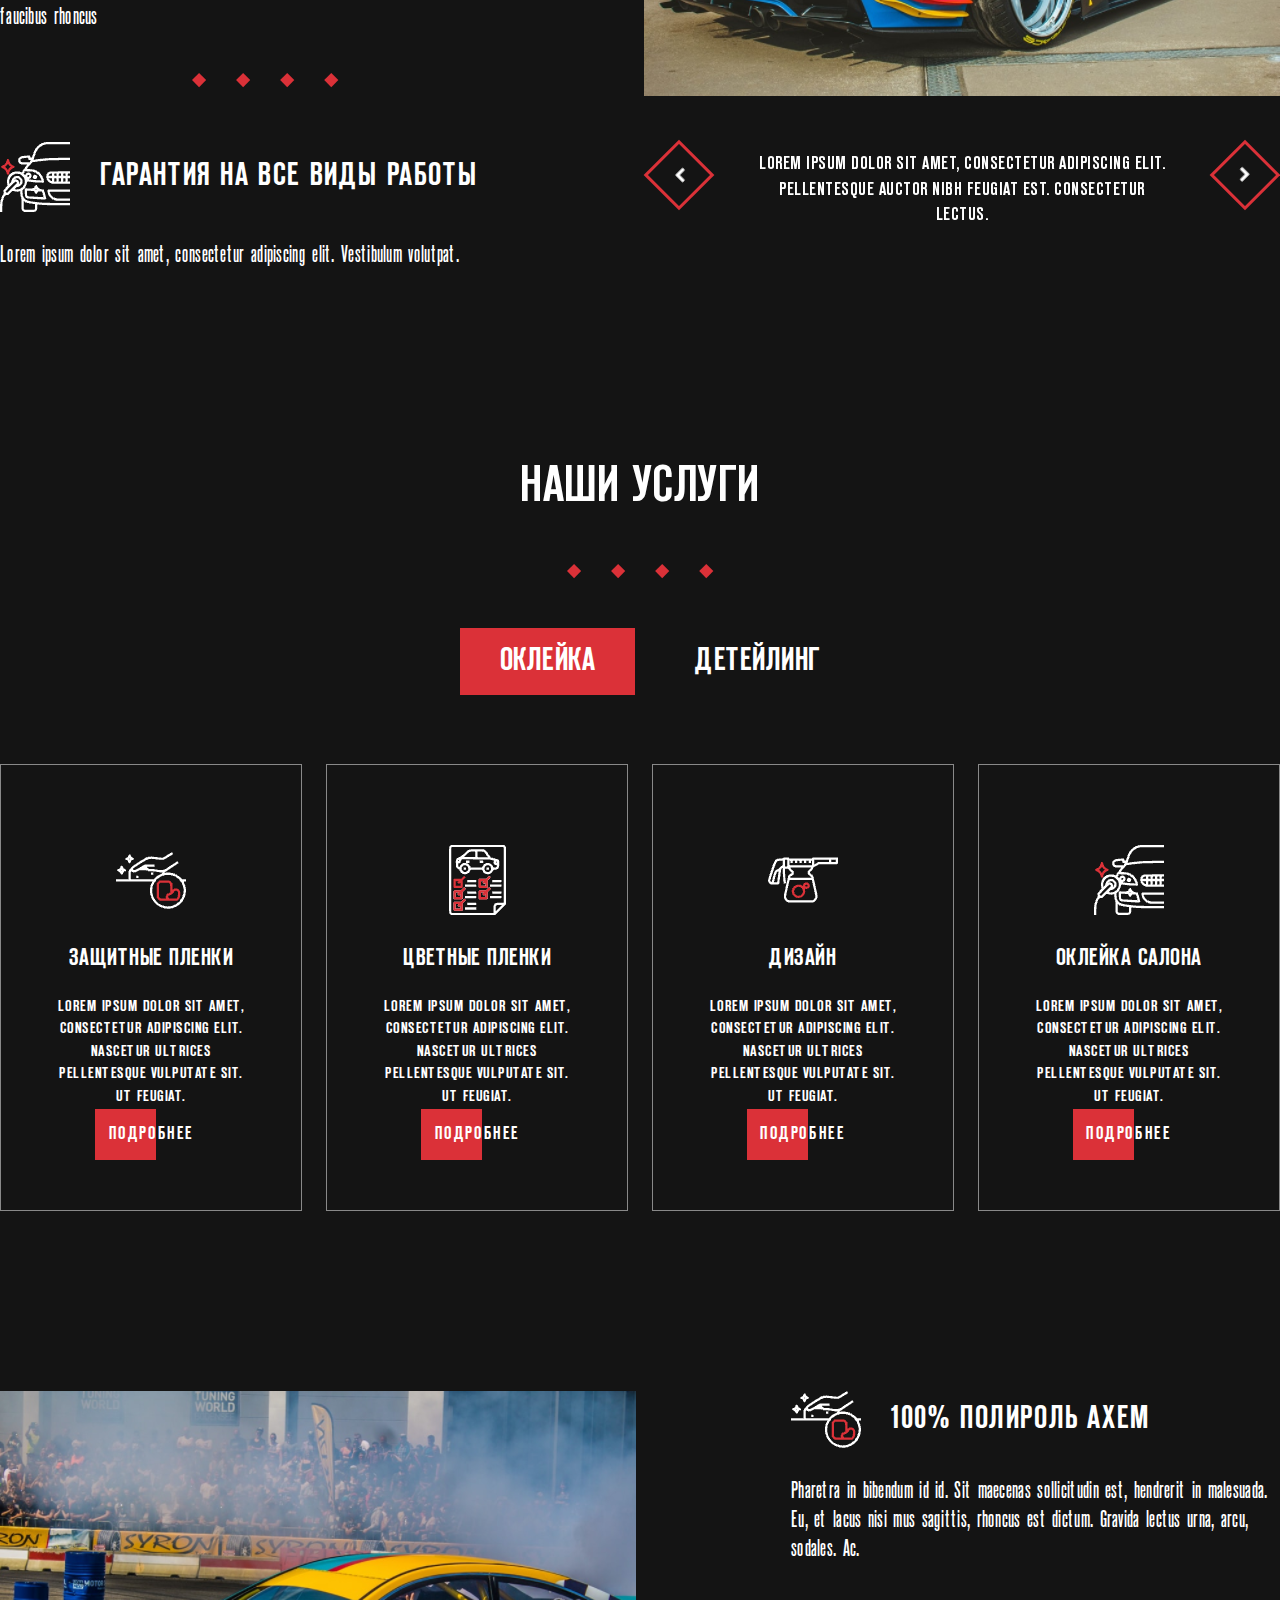
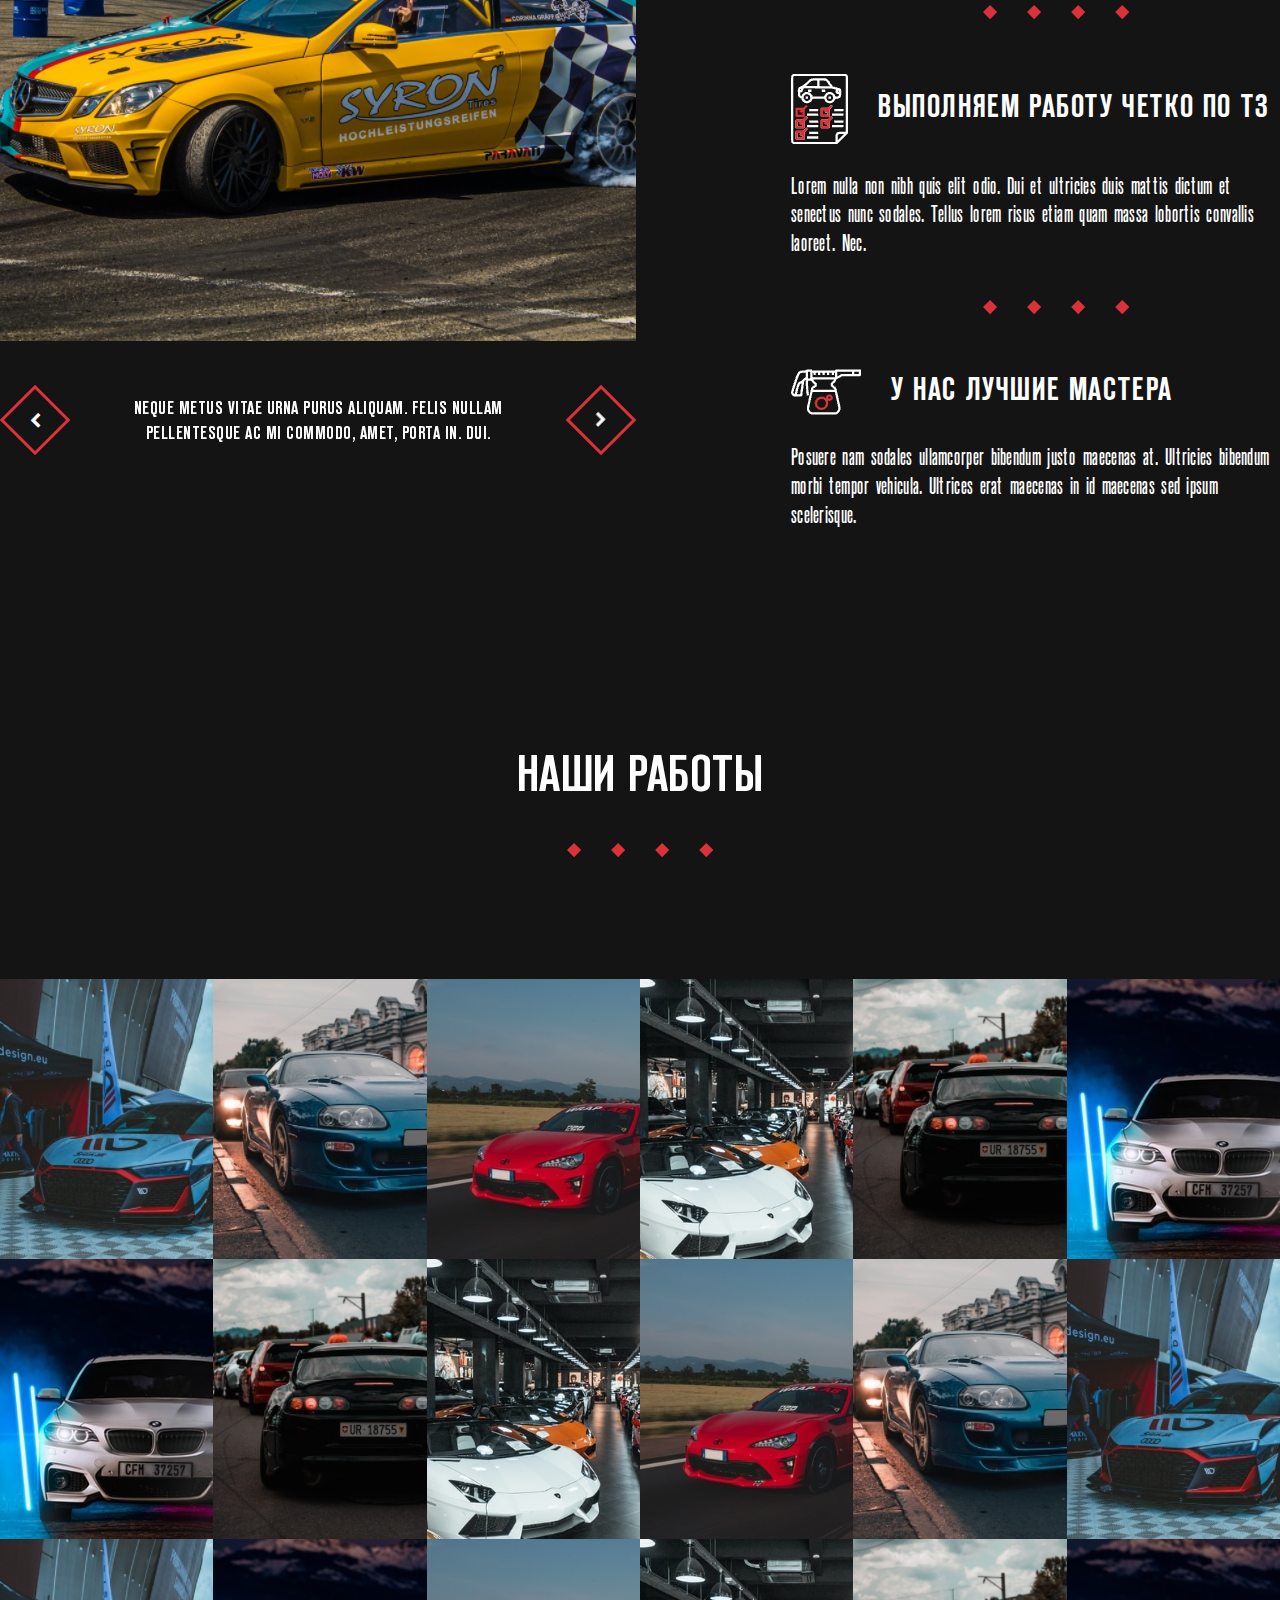
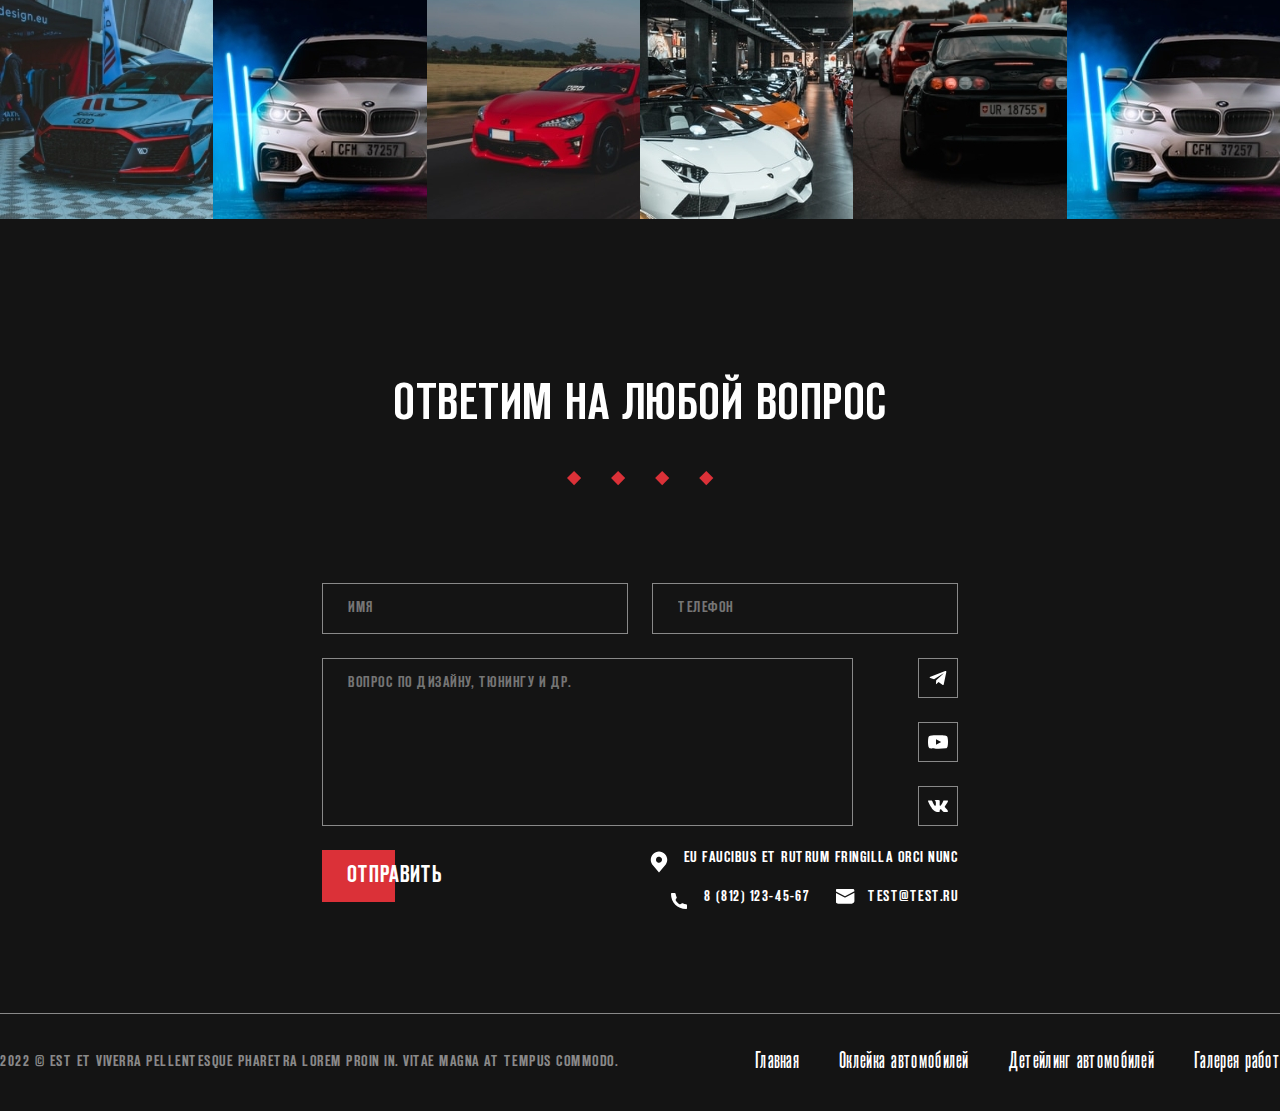
==== commit 44beb3a4: "Add files via upload" ====
--- a/Diploma project-копия1/index.html
+++ b/Diploma project-копия1/index.html
@@ -175,8 +175,8 @@
               </div>
             </div>
           </div>
-          <div class="swiper-button-next ar ar-right cards__next"></div>
-          <div class="swiper-button-prev ar ar-left cards__prev"></div>
+          <div class="swiper-button-next swiper-button-next-1 ar ar-right cards__next"></div>
+          <div class="swiper-button-prev swiper-button-prev-1 ar ar-left cards__prev"></div>
         </div>
 
 
@@ -218,28 +218,246 @@
               <p class="main__text">Lorem ipsum dolor sit amet, consectetur adipiscing elit. Vestibulum volutpat.</p>
             </div>
           </div>
-          <div class="swiperA mySwiper2">
+          <div class="swiperA">
             <div class="infoA__slider">
-              <div class="swiper infoA__swiper">
-                <div class="swiper-wrapper">
-                  <div class="swiper-slide infoA__slide"><img src="./img/content/advantages/Rectangle 52.png">
-                    <p class="swiper-background--Atext">Lorem ipsum dolor sit amet, consectetur adipiscing elit.
-                      Pellentesque auctor nibh feugiat est. Consectetur lectus.</p>
+              <div class="container__swiper2">
+                <div class="swiper2 infoA__swiper mySwiper2">
+                  <div class="swiper-wrapper">
+                    <div class="swiper-slide infoA__slide"><img src="./img/content/advantages/Rectangle 52.png">
+                      <p class="swiper-background--Atext">Lorem ipsum dolor sit amet, consectetur adipiscing elit.
+                        Pellentesque auctor nibh feugiat est. Consectetur lectus.</p>
+                    </div>
+                    <div class="swiper-slide infoA__slide"><img src="./img/content/advantages-2/Rectangle 53.png">
+                      <p class="swiper-background--Atext">Lorem ipsum dolor sit amet, consectetur adipiscing elit.
+                        Pellentesque auctor nibh feugiat est. Consectetur lectus.</p>
+                    </div>
                   </div>
-                  <div class="swiper-slide infoA__slide"><img src="./img/content/our-works/Rectangle 60.jpeg">
-                    <p class="swiper-background--Atext">Lorem ipsum dolor sit amet, consectetur adipiscing elit.
-                      Pellentesque auctor nibh feugiat est. Consectetur lectus.</p>
+                  <div class="swiper-button-next swiper-button-next-2 ar ar-right infoA__next"></div>
+                  <div class="swiper-button-prev swiper-button-prev-2 ar ar-left infoA__prev"></div>
+                </div>
+              </div>
+            </div>
+          </div>
+        </div>
+
+      </section>
+      <section class="ser">
+        <div class="container__swiper">
+          <div class="ser__box">
+            <div class="ser__textBox">
+              <h3 class="ser__title">Наши услуги</h3>
+              <div class="ser__rhombus"><img src="./img/icons/rhombus.svg" alt=""></div>
+              <div class="ser__btnBox"><a href="#" class="bt bt-fill">Оклейка</a><a href="#" class="bt">Детейлинг</a>
+              </div>
+            </div>
+          </div>
+          <div class="ser__box">
+            <div class="ser__col">
+              <div class="ser__card" id="card1">
+                <div class="ser__imgBox"><img src="./img/decor/Group 55.png" alt="Icon"></div>
+                <h4 class="ser__cardTitle">Защитные пленки</h4>
+                <p class="ser__cardText">Lorem ipsum dolor sit amet, consectetur adipiscing elit. Nascetur ultrices
+                  pellentesque vulputate sit. Ut feugiat.</p><a href="#" class="bt2">Подробнее</a>
+              </div>
+            </div>
+            <div class="ser__col">
+              <div class="ser__card" id="card2">
+                <div class="ser__imgBox"><img src="./img/decor/Group 53.png" alt="Icon"></div>
+                <h4 class="ser__cardTitle">Цветные пленки</h4>
+                <p class="ser__cardText">Lorem ipsum dolor sit amet, consectetur adipiscing elit. Nascetur ultrices
+                  pellentesque vulputate sit. Ut feugiat.</p><a href="#" class="bt2">Подробнее</a>
+              </div>
+            </div>
+            <div class="ser__col">
+              <div class="ser__card" id="card3">
+                <div class="ser__imgBox"><img src="./img/decor/Group 52.png" alt="Icon"></div>
+                <h4 class="ser__cardTitle">Дизайн</h4>
+                <p class="ser__cardText">Lorem ipsum dolor sit amet, consectetur adipiscing elit. Nascetur ultrices
+                  pellentesque vulputate sit. Ut feugiat.</p><a href="#" class="bt2">Подробнее</a>
+              </div>
+            </div>
+            <div class="ser__col">
+              <div class="ser__card" id="card4">
+                <div class="ser__imgBox"><img src="./img/decor/Group 54.png" alt="Icon"></div>
+                <h4 class="ser__cardTitle">Оклейка салона</h4>
+                <p class="ser__cardText">Lorem ipsum dolor sit amet, consectetur adipiscing elit. Nascetur ultrices
+                  pellentesque vulputate sit. Ut feugiat.</p><a href="#" class="bt2">Подробнее</a>
+              </div>
+            </div>
+          </div>
+        </div>
+      </section>
+
+      <section class="infoB">
+        <div class="containerB__swiper">
+          <div class="main__info">
+            <div class="main__info--cardBox">
+              <div class="infoA__card">
+                <div class="infoA__cardTitle">
+                  <div class="infoA__img">
+                    <img src="./img/decor/Group 55.png" alt="Icon">
                   </div>
-                </div>
-                <div class="swiper-button-next ar ar-right infoA__next"></div>
-                <div class="swiper-button-prev ar ar-left infoA__prev"></div>
-              </div>
-            </div>
-          </div>
-        </div>
-
+                  <h4 class="infoA__text">100% полироль axem</h4>
+                </div>
+                <p class="main__text">Pharetra in bibendum id id. Sit maecenas sollicitudin est, hendrerit in malesuada.
+                  Eu, et lacus nisi mus sagittis, rhoncus est dictum. Gravida lectus urna, arcu, sodales. Ac.</p>
+              </div>
+              <img class="main-rhombus" src="./img/icons/rhombus.svg" alt="">
+            </div>
+            <div class="infoA__card">
+              <div class="infoA__cardTitle">
+                <div class="infoA__img"><img src="./img/decor/Group 53.png" alt="Icon"></div>
+                <h4 class="infoA__text">выполняем работу четко по тз</h4>
+              </div>
+              <p class="main__text">Lorem nulla non nibh quis elit odio. Dui et ultricies duis mattis dictum et senectus
+                nunc sodales. Tellus lorem risus etiam quam massa lobortis convallis laoreet. Nec.</p>
+            </div>
+            <img class="main-rhombus" src="./img/icons/rhombus.svg" alt="">
+            <div class="infoA__card">
+              <div class="infoA__cardTitle">
+                <div class="infoA__img"><img src="./img/decor/Group 52.png" alt="Icon"></div>
+                <h4 class="infoA__text">у нас лучшие мастера</h4>
+              </div>
+              <p class="main__text">Posuere nam sodales ullamcorper bibendum justo maecenas at. Ultricies bibendum morbi
+                tempor vehicula. Ultrices erat maecenas in id maecenas sed ipsum scelerisque.</p>
+            </div>
+          </div>
+          <div class="swiperB">
+            <div class="infoA__slider">
+              <div class="container__swiper3">
+                <div class="swiper3 infoA__swiper mySwiper3">
+                  <div class="swiper-wrapper">
+                    <div class="swiper-slide infoA__slide"><img src="./img/content/advantages-2/Rectangle 53.png">
+                      <p class="swiper-background--Atext">Neque metus vitae urna purus aliquam. Felis nullam pellentesque ac mi commodo, amet, porta in. Dui.</p>
+                    </div>
+                    <div class="swiper-slide infoA__slide"><img src="./img/content/advantages/Rectangle 52.png">
+                      <p class="swiper-background--Atext">Neque metus vitae urna purus aliquam. Felis nullam pellentesque ac mi commodo, amet, porta in. Dui.</p>
+                    </div>
+                  </div>
+                  <div class="swiper-button-next swiper-button-next-3 ar arB-right infoB__next"></div>
+                  <div class="swiper-button-prev swiper-button-prev-3 ar arB-left infoB__prev"></div>
+                </div>
+              </div>
+            </div>
+          </div>
+        </div>
+
+      </section>
+      <section class="works">
+        <div class="container__works">
+          <div class="works__textBox">
+            <h4 class="works__title">Наши работы</h4>
+            <div class="works__rhombus"><img src="./img/icons/rhombus.svg" alt=""></div>
+          </div>
+          <div class="works__box">
+            <div class="works__img">
+              <div class="works__imgBox"><img src="./img/content/our-works/Rectangle 56.jpeg" alt="Car"></div>
+            </div>
+            <div class="works__img">
+              <div class="works__imgBox"><img src="./img/content/our-works/Rectangle 57.jpeg" alt="Car"></div>
+            </div>
+            <div class="works__img">
+              <div class="works__imgBox"><img src="./img/content/our-works/Rectangle 58.jpeg" alt="Car"></div>
+            </div>
+            <div class="works__img">
+              <div class="works__imgBox"><img src="./img/content/our-works/Rectangle 59.jpeg" alt="Car"></div>
+            </div>
+            <div class="works__img">
+              <div class="works__imgBox"><img src="./img/content/our-works/Rectangle 60.jpeg" alt="Car"></div>
+            </div>
+            <div class="works__img">
+              <div class="works__imgBox"><img src="./img/content/our-works/Rectangle 61.jpeg" alt="Car"></div>
+            </div>
+            <div class="works__img">
+              <div class="works__imgBox"><img src="./img/content/our-works/Rectangle 61.jpeg" alt="Car"></div>
+            </div>
+            <div class="works__img">
+              <div class="works__imgBox"><img src="./img/content/our-works/Rectangle 60.jpeg" alt="Car"></div>
+            </div>
+            <div class="works__img">
+              <div class="works__imgBox"><img src="./img/content/our-works/Rectangle 59.jpeg" alt="Car"></div>
+            </div>
+            <div class="works__img">
+              <div class="works__imgBox"><img src="./img/content/our-works/Rectangle 58.jpeg" alt="Car"></div>
+            </div>
+            <div class="works__img">
+              <div class="works__imgBox"><img src="./img/content/our-works/Rectangle 57.jpeg" alt="Car"></div>
+            </div>
+            <div class="works__img">
+              <div class="works__imgBox"><img src="./img/content/our-works/Rectangle 56.jpeg" alt="Car"></div>
+            </div>
+            <div class="works__img">
+              <div class="works__imgBox"><img src="./img/content/our-works/Rectangle 56.jpeg" alt="Car"></div>
+            </div>
+            <div class="works__img">
+              <div class="works__imgBox"><img src="./img/content/our-works/Rectangle 61.jpeg" alt="Car"></div>
+            </div>
+            <div class="works__img">
+              <div class="works__imgBox"><img src="./img/content/our-works/Rectangle 58.jpeg" alt="Car"></div>
+            </div>
+            <div class="works__img">
+              <div class="works__imgBox"><img src="./img/content/our-works/Rectangle 59.jpeg" alt="Car"></div>
+            </div>
+            <div class="works__img">
+              <div class="works__imgBox"><img src="./img/content/our-works/Rectangle 60.jpeg" alt="Car"></div>
+            </div>
+            <div class="works__img">
+              <div class="works__imgBox"><img src="./img/content/our-works/Rectangle 61.jpeg" alt="Car"></div>
+            </div>
+          </div>
+        </div>
+      </section>
+
+      <section class="form">
+        <div class="container__form">
+          <div class="form__textBox">
+            <h4 class="form__title">ответим на любой вопрос</h4>
+            <div class="form__rhombus"><img src="./img/icons/rhombus.svg" alt=""></div>
+          </div>
+          <form action="" class="form__box">
+            <div class="form__top"><input type="text" placeholder="Имя" required class="in"> <input type="tel"
+                placeholder="телефон" required class="in"></div>
+            <div class="form__middle"><textarea class="in" placeholder="Вопрос по дизайну, тюнингу и др."
+                required></textarea>
+              <div class="form__iconBox"><a href="#" class="ic"><i><img src="./img/icons/socials/tg.svg"
+                      alt=""></i></a><a href="#" class="ic"><i><img src="./img/icons/socials/yt.svg" alt=""></i></a><a
+                  href="#" class="ic"><i><img src="./img/icons/socials/vk.svg" alt=""></i></a>
+              </div>
+            </div>
+            <div class="form__bottom"><button type="submit" class="bt form__btn">отправить</button>
+              <div class="form__address"><a href="#"><i class="form__pos"><img
+                      src="./img/icons/carbon_location-filled.svg" alt=""></i>Eu
+                  faucibus et rutrum fringilla orci nunc</a>
+                <div><a href="#"><i class="form__pos"><img src="./img/icons/ci_phone.svg" alt=""></i>8 (812)
+                    123-45-67</a><a href="#"><i class="form__pos"><img src="./img/icons/e-mail.svg"
+                        alt=""></i>test@test.ru</a>
+                </div>
+              </div>
+            </div>
+          </form>
+        </div>
       </section>
     </main>
+
+    <footer class="footer">
+      <div class="container__footer">
+        <div class="footer__inner">
+          <div class="footer__boxText">
+            <p class="footer__text">2022 © Est et viverra pellentesque pharetra lorem proin in. Vitae magna at tempus
+              commodo.</p>
+          </div>
+          <div class="footer__boxInfo">
+            <ul class="footer__info">
+              <li><a href="#">Главная</a></li>
+              <li><a href="#">Оклейка автомобилей</a></li>
+              <li><a href="#">Детейлинг автомобилей</a></li>
+              <li><a href="#">Галерея работ</a></li>
+            </ul>
+          </div>
+        </div>
+      </div>
+    </footer>
+
   </div>
 
 
--- a/Diploma project-копия1/css/style.css
+++ b/Diploma project-копия1/css/style.css
@@ -33,7 +33,8 @@
 .container {
   padding: 0 15px;
   height: 100%;
-
+  max-width: 870px;
+  margin: 0 auto;
 }
 
 
@@ -56,7 +57,6 @@
   display: flex;
   justify-content: space-between;
   align-items: flex-end;
-  padding: 0 311px 0 311px;
 }
 
 .header__burger {
@@ -69,8 +69,6 @@
 .header__burger img {
   width: 100%;
 }
-
-
 
 .nav__list {
   display: flex;
@@ -226,8 +224,6 @@
 .about__inner {
   display: flex;
   justify-content: space-between;
-  padding-left: 312px;
-  padding-right: 312px;
 }
 
 .about__title {
@@ -400,6 +396,7 @@
   display: flex;
   max-width: 1310px;
   margin: 0 auto;
+
 }
 
 .infoA {
@@ -451,7 +448,6 @@
 
 .swiperA {
   margin-left: auto;
-  margin-right: auto;
   position: relative;
   overflow: visible;
   list-style: none;
@@ -460,6 +456,11 @@
   display: block;
 }
 
+.container__swiper2 {
+  overflow: hidden;
+}
+
+
 .infoA__slider {
   display: flex;
   justify-content: flex-end;
@@ -472,15 +473,15 @@
 }
 
 .infoA__slide img {
-  width: 100%;
-  height: 88%;
+  width: 636px;
+  height: 550px;
   object-fit: cover;
 }
 
 .infoA__slide p {
   position: relative;
   text-align: center;
-  top: 50px;
+  padding-top: 56px;
   width: 422px;
   height: 50px;
   margin: 0 auto;
@@ -494,7 +495,7 @@
 
 .containerA__swiper .infoA__next,
 .infoA__prev {
-  top: initial;
+  top: 626px;
 }
 
 .infoA__next:after {
@@ -511,6 +512,443 @@
   font-size: 16px;
 }
 
+/* ============ser============ */
+
+.ser__textBox {
+  text-align: center;
+  padding-bottom: 80px;
+}
+
+.ser__title {
+  text-transform: uppercase;
+  padding-bottom: 40px;
+  font-family: 'ReformaGroteskDemiC';
+  font-size: 52px;
+  font-weight: 500;
+  line-height: 140%;
+  letter-spacing: .5px;
+}
+
+.ser__rhombus {
+  padding-bottom: 60px;
+}
+
+.ser__btnBox {
+  letter-spacing: 0.1rem;
+  font-family: 'ReformaGroteskDemiC';
+  font-size: 32px;
+  font-weight: 500;
+  line-height: 140%;
+  letter-spacing: .5px;
+  text-transform: uppercase;
+}
+
+
+.ser__btnBox a:first-child {
+  margin-right: 60px;
+}
+
+.bt-fill {
+  background: #db3138;
+  width: 181px;
+  height: 75px;
+  padding: 20px;
+  padding-left: 23px;
+  text-wrap: nowrap;
+  padding: 20px 40px 20px 40px;
+}
+
+.ser__box {
+  display: flex;
+  justify-content: center;
+}
+
+.ser__card {
+  text-align: center;
+  padding: 80px 10px 50px;
+  margin: 0 12px;
+  border: 1px solid rgb(137, 137, 137);
+  transition: .3s;
+}
+
+.ser__card#card1 {
+  margin-left: 0;
+}
+
+.ser__card#card4 {
+  margin-right: 0;
+}
+
+.ser__card:hover {
+  border-color: rgb(219, 49, 56);
+  transform: translateY(-10px);
+}
+
+.ser__card:hover h4 {
+  color: rgb(219, 49, 56);
+}
+
+.ser__imgBox {
+  width: 70px;
+  height: 70px;
+  margin: 0 auto;
+}
+
+.ser__imgBox img {
+  width: 100%;
+  height: 100%;
+  object-fit: contain;
+}
+
+.ser__card h4 {
+  margin: 27px 0 20px;
+  transition: .3s;
+}
+
+.ser__card p {
+  margin-bottom: 25px;
+}
+
+.ser__cardTitle {
+  font-family: 'ReformaGroteskDemiC';
+  font-size: 24px;
+  line-height: 140%;
+  letter-spacing: .5px;
+  text-align: center;
+  text-transform: uppercase;
+}
+
+.ser__cardText {
+  font-family: 'ReformaGroteskDemiC';
+  font-size: 16px;
+  line-height: 140%;
+  letter-spacing: .5px;
+  text-align: center;
+  text-transform: uppercase;
+  max-width: 226px;
+  max-height: 88px;
+  margin-left: 40px;
+  margin-right: 40px;
+}
+
+.bt2 {
+  padding: 13px;
+  display: flow;
+  position: relative;
+  font-family: 'ReformaGroteskDemiC';
+  font-size: 18px;
+  line-height: 140%;
+  letter-spacing: .5px;
+  text-align: center;
+  text-transform: uppercase;
+  text-wrap: nowrap;
+  letter-spacing: 0.1rem;
+  overflow: hidden;
+}
+
+.bt2:before {
+  content: "";
+  position: absolute;
+  top: 0;
+  left: 84px;
+  width: 61px;
+  height: 60px;
+  padding: 20px;
+  padding-left: 0px;
+  z-index: -1;
+  background-color: rgb(219, 49, 56);
+  transition: .3s;
+}
+
+/* ======infoB======== */
+.containerB__swiper {
+  display: flex;
+  max-width: 1310px;
+  margin: 0 auto;
+  flex-direction: row-reverse;
+  padding-top: 180px;
+}
+
+.container__swiper3 {
+  overflow: hidden;
+}
+
+.swiperB {
+  margin-right: auto;
+  position: relative;
+  overflow: visible;
+  list-style: none;
+  padding: 0;
+  z-index: 1;
+  display: block;
+}
+
+.containerB__swiper .infoB__next,
+.infoB__prev {
+  top: initial;
+}
+
+.arB-right {
+  transform: rotate(-45deg);
+}
+
+.arB-right::after {
+  content: "\f054";
+  font-family: 'fontAwesome';
+  font-size: 16px;
+  transform: rotate(45deg);
+}
+
+.arB-left {
+  transform: rotate(45deg);
+}
+
+.arB-left::after {
+  content: "\f054";
+  font-family: 'fontAwesome';
+  font-size: 16px;
+  transform: rotate(135deg);
+}
+
+.containerB__swiper .infoB__next, .infoB__prev {
+  top: 626px;
+}
+
+/* ==============works============== */
+
+
+.container__works {
+  max-width: 1920px;
+  flex-wrap: wrap;
+}
+
+.works__textBox {
+  text-align: center;
+  justify-content: center;
+  margin: 40px 0 60px
+}
+
+.works__title {
+  font-family: 'ReformaGroteskDemiC';
+  font-size: 52px;
+  letter-spacing: .5px;
+  text-align: center;
+  text-transform: uppercase;
+  padding-top: 180px;
+  padding-bottom: 40px;
+}
+
+.works__rhombus {
+  padding-bottom: 60px;
+}
+
+.works__box {
+  max-width: 1920px;
+  max-height: 840px;
+  display: flex;
+  flex-wrap: wrap;
+  justify-content: center
+}
+
+.works__img {
+  flex: 0 0 auto;
+  width: 16.66666667%;
+}
+
+/* ========form============ */
+
+.form {
+  padding: 120px 0 100px;
+}
+
+.form__textBox {
+  text-align: center;
+  font-family: 'ReformaGroteskDemiC';
+  font-size: 52px;
+  letter-spacing: .5px;
+  text-align: center;
+  text-transform: uppercase;
+}
+
+.form__textBox {
+  justify-content: center;
+  margin: 40px 0 60px;
+}
+
+.form__rhombus {
+  padding-top: 40px;
+}
+
+.form__box {
+  width: 636px;
+  display: flex;
+  flex-direction: column;
+  gap: 24px;
+  margin: 0 auto;
+}
+
+.form__top {
+  display: flex;
+  gap: 24px;
+}
+
+.form__top input {
+  width: 100%;
+  text-transform: uppercase;
+  font-family: 'ReformaGroteskDemiC';
+  letter-spacing: .5px;
+}
+
+.form__top :hover {
+  box-shadow: 0 0 10px rgb(219, 49, 56);
+}
+
+.form__middle {
+  display: flex;
+  gap: 24px;
+}
+
+.form__middle textarea {
+  resize: none;
+  width: 100%;
+  height: 168px;
+  text-transform: uppercase;
+  font-family: 'ReformaGroteskDemiC';
+  letter-spacing: .5px;
+}
+
+.form__iconBox {
+  display: flex;
+  flex-direction: column;
+  gap: 24px;
+  padding-left: 41px;
+}
+
+.form__bottom {
+  display: flex;
+  align-items: flex-start;
+  justify-content: space-between;
+
+}
+
+.form__btn {
+  background-color: transparent;
+  border: none;
+  color: rgb(255, 255, 255);
+  font-family: 'ReformaGroteskDemiC';
+  font-size: 24px;
+  letter-spacing: .5px;
+  text-align: center;
+  text-transform: uppercase;
+
+
+
+  display: inline-block;
+  text-decoration: none;
+  padding: 13px 25px;
+  position: relative;
+  color: white;
+  overflow: hidden;
+}
+
+.form__btn:before {
+  content: "";
+  position: absolute;
+  top: 0;
+  left: -50%;
+  height: 100%;
+  width: 100%;
+  z-index: -1;
+  background-color: rgb(219, 49, 56);
+  transition: .3s;
+}
+
+
+
+.form__address {
+  display: flex;
+  flex-direction: column;
+  align-items: flex-end;
+  gap: 15px;
+  font-family: 'ReformaGroteskDemiC';
+  font-size: 16px;
+  letter-spacing: .5px;
+  text-transform: uppercase;
+}
+
+.form__pos {
+  padding-right: 13px;
+  padding-left: 26px;
+}
+
+.form__address a {
+  text-decoration: none;
+  transition: .3s;
+}
+
+.form__address a:hover {
+  color: rgb(219, 49, 56);
+}
+
+
+.in {
+  display: inline-block;
+  padding: 13px 25px;
+  border: 1px solid rgb(137, 137, 137);
+  background: rgb(20, 20, 20);
+  outline: none;
+  transition: .3s;
+  color: rgb(219, 49, 56);
+  font-weight: 600;
+  font-size: 16px;
+  line-height: 140%;
+  letter-spacing: .8px;
+}
+
+
+/* ============footer============= */
+
+.footer {
+  padding: 34px 0;
+  border-top: 1px solid rgb(137, 137, 137);
+}
+
+.container__footer {
+  max-width: 1310px;
+  margin: 0 auto;
+}
+
+.footer__inner {
+  display: flex;
+  justify-content: space-between;
+  text-align: center;
+}
+
+.footer__boxText {
+  display: flex;
+  align-items: center;
+}
+
+.footer__text {
+  color: rgb(137, 137, 137);
+  font-family: 'ReformaGroteskDemiC';
+  font-size: 16px;
+  letter-spacing: .5px;
+  text-align: left;
+  text-transform: uppercase;
+}
+
+.footer__boxInfo {}
+
+.footer__info {
+  display: flex;
+  gap: 40px;
+  font-family: 'ReformaGroteskMediumC';
+  font-size: 24px;
+  font-weight: 500;
+  line-height: 120%;
+  letter-spacing: .3px;
+}
 
 /* ====================================== */
 
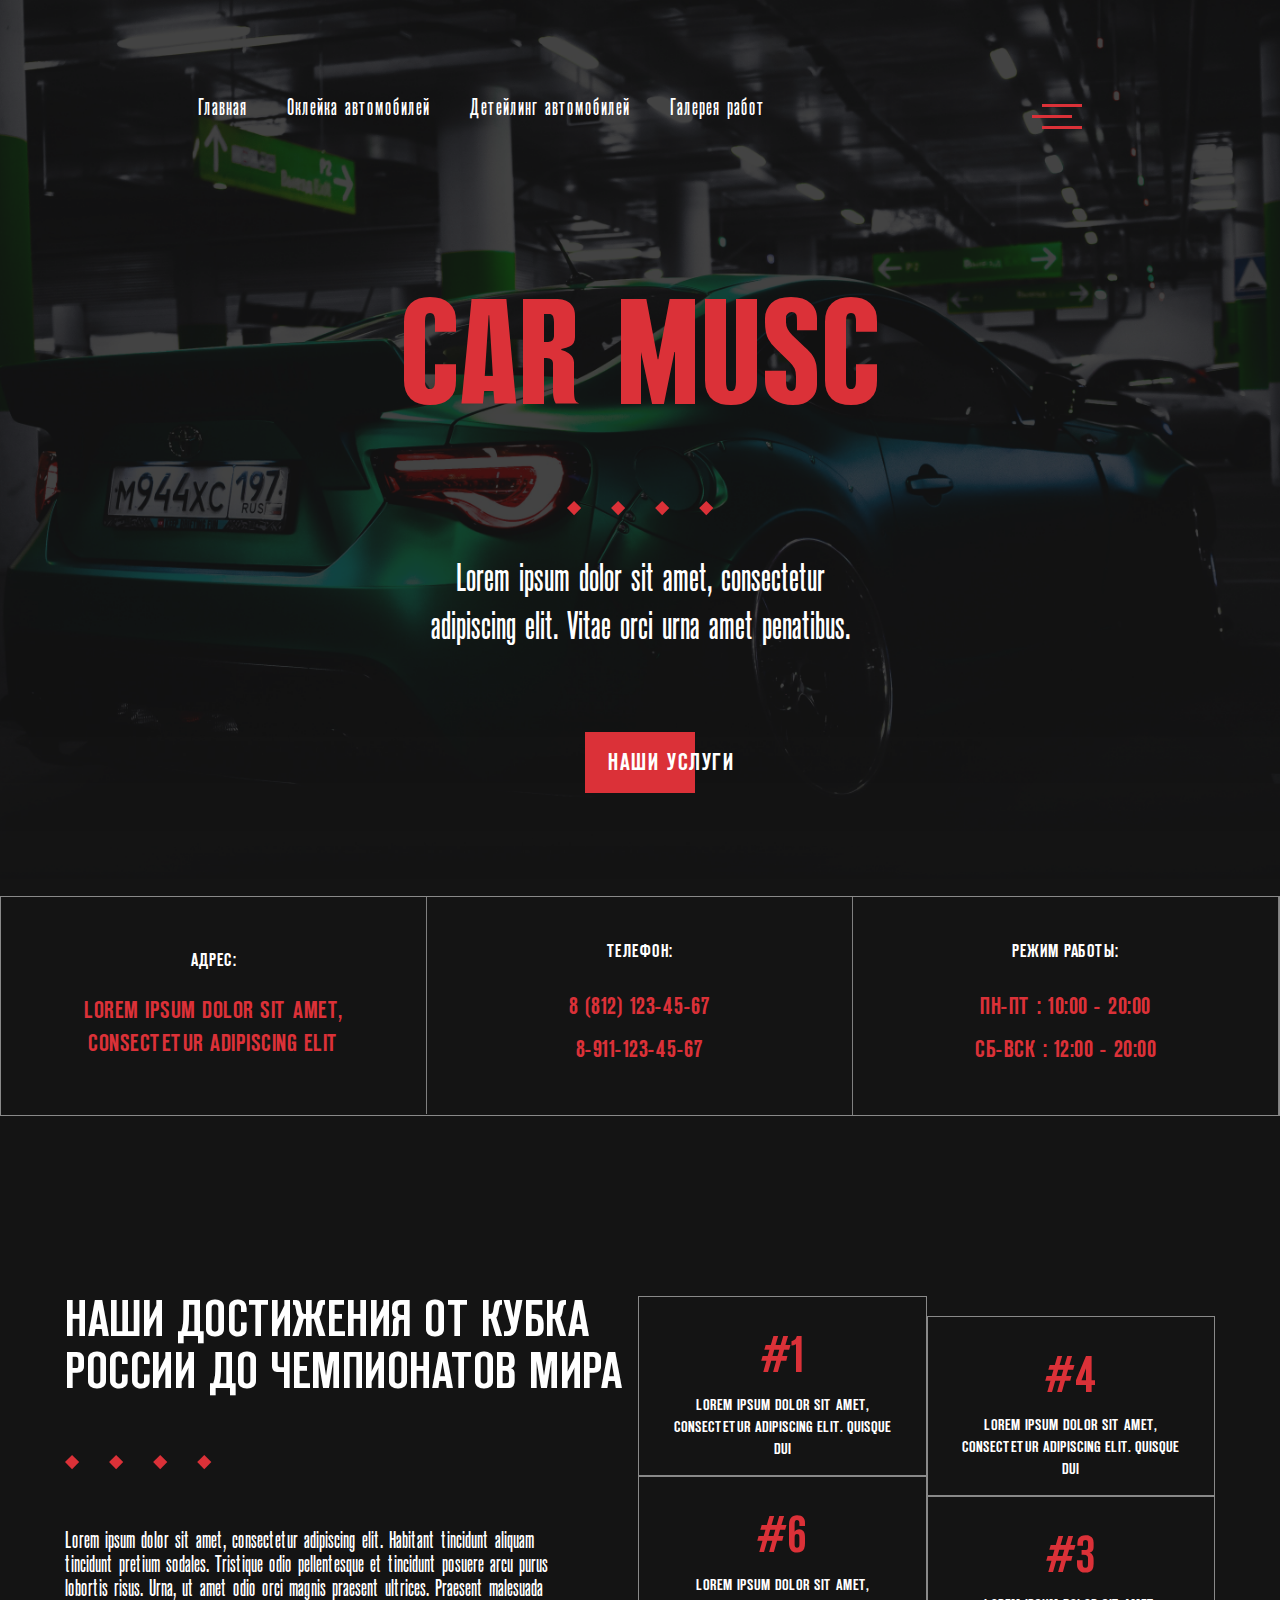
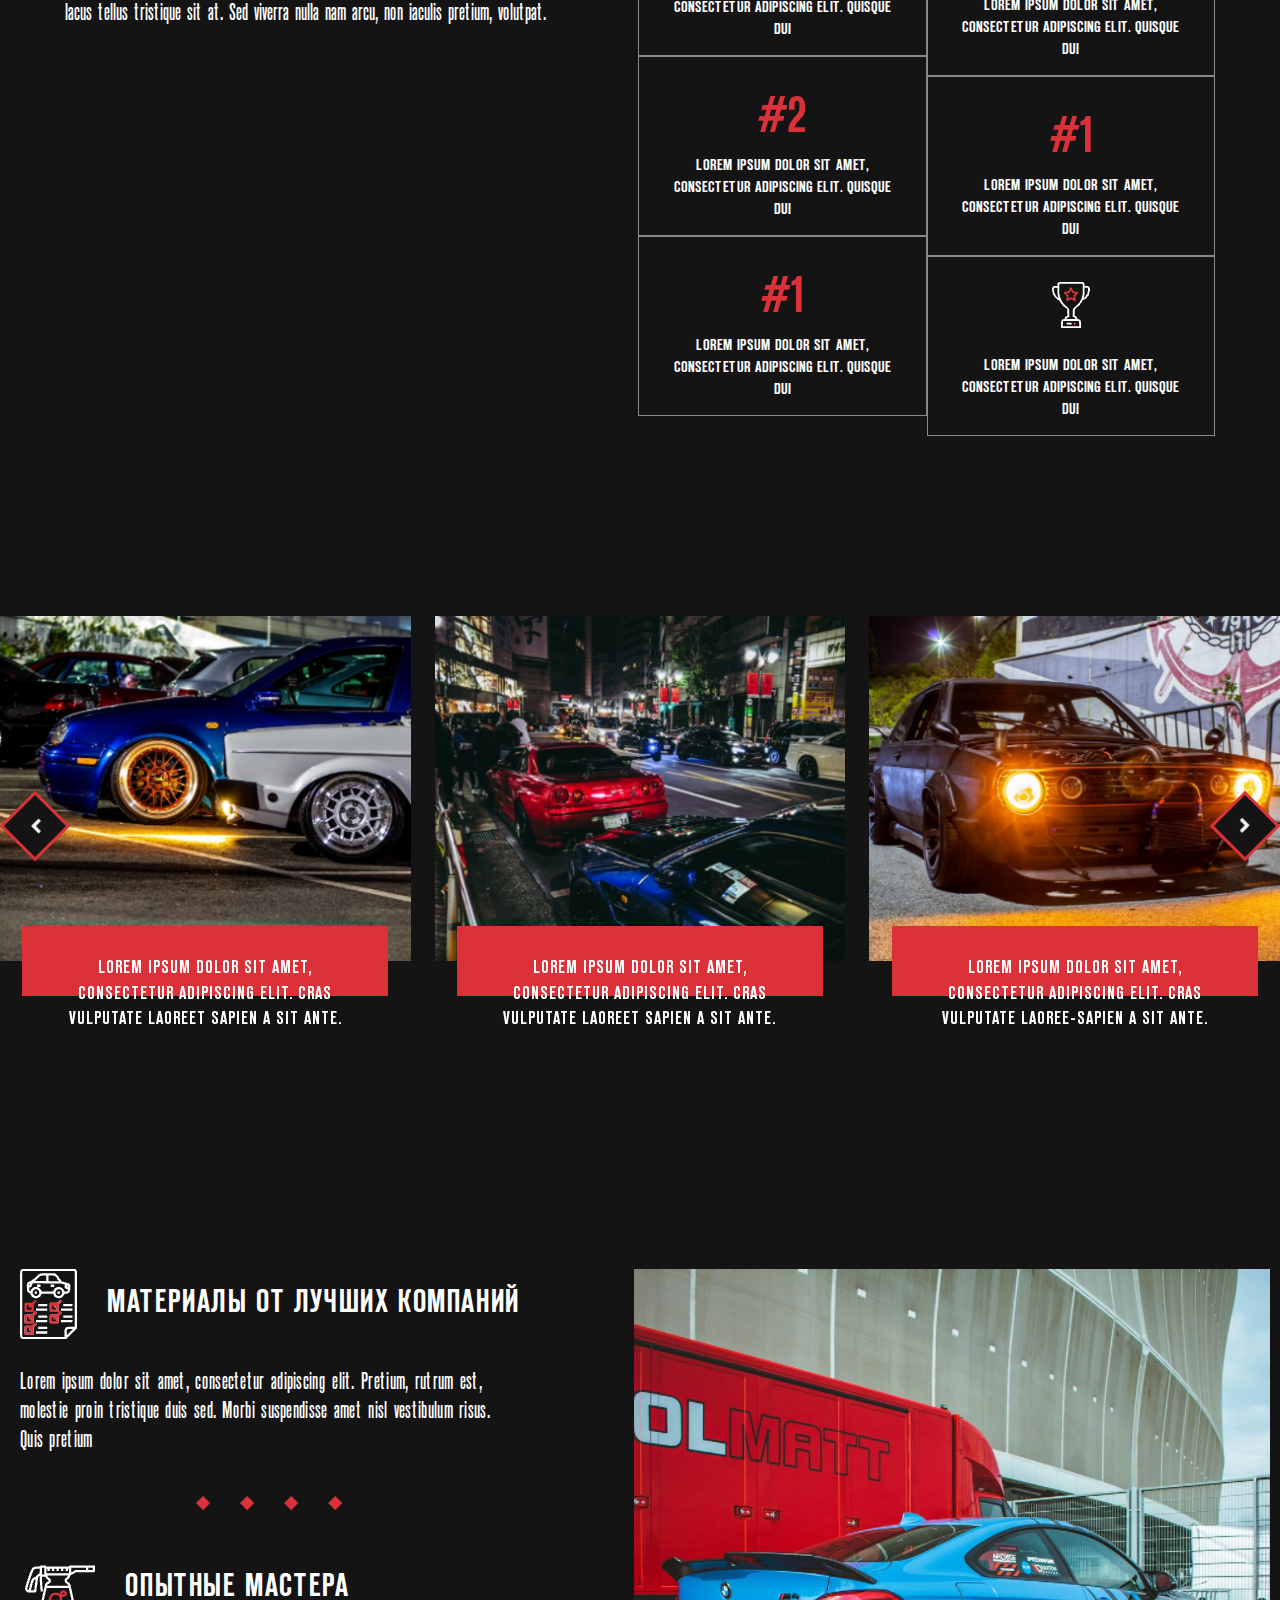
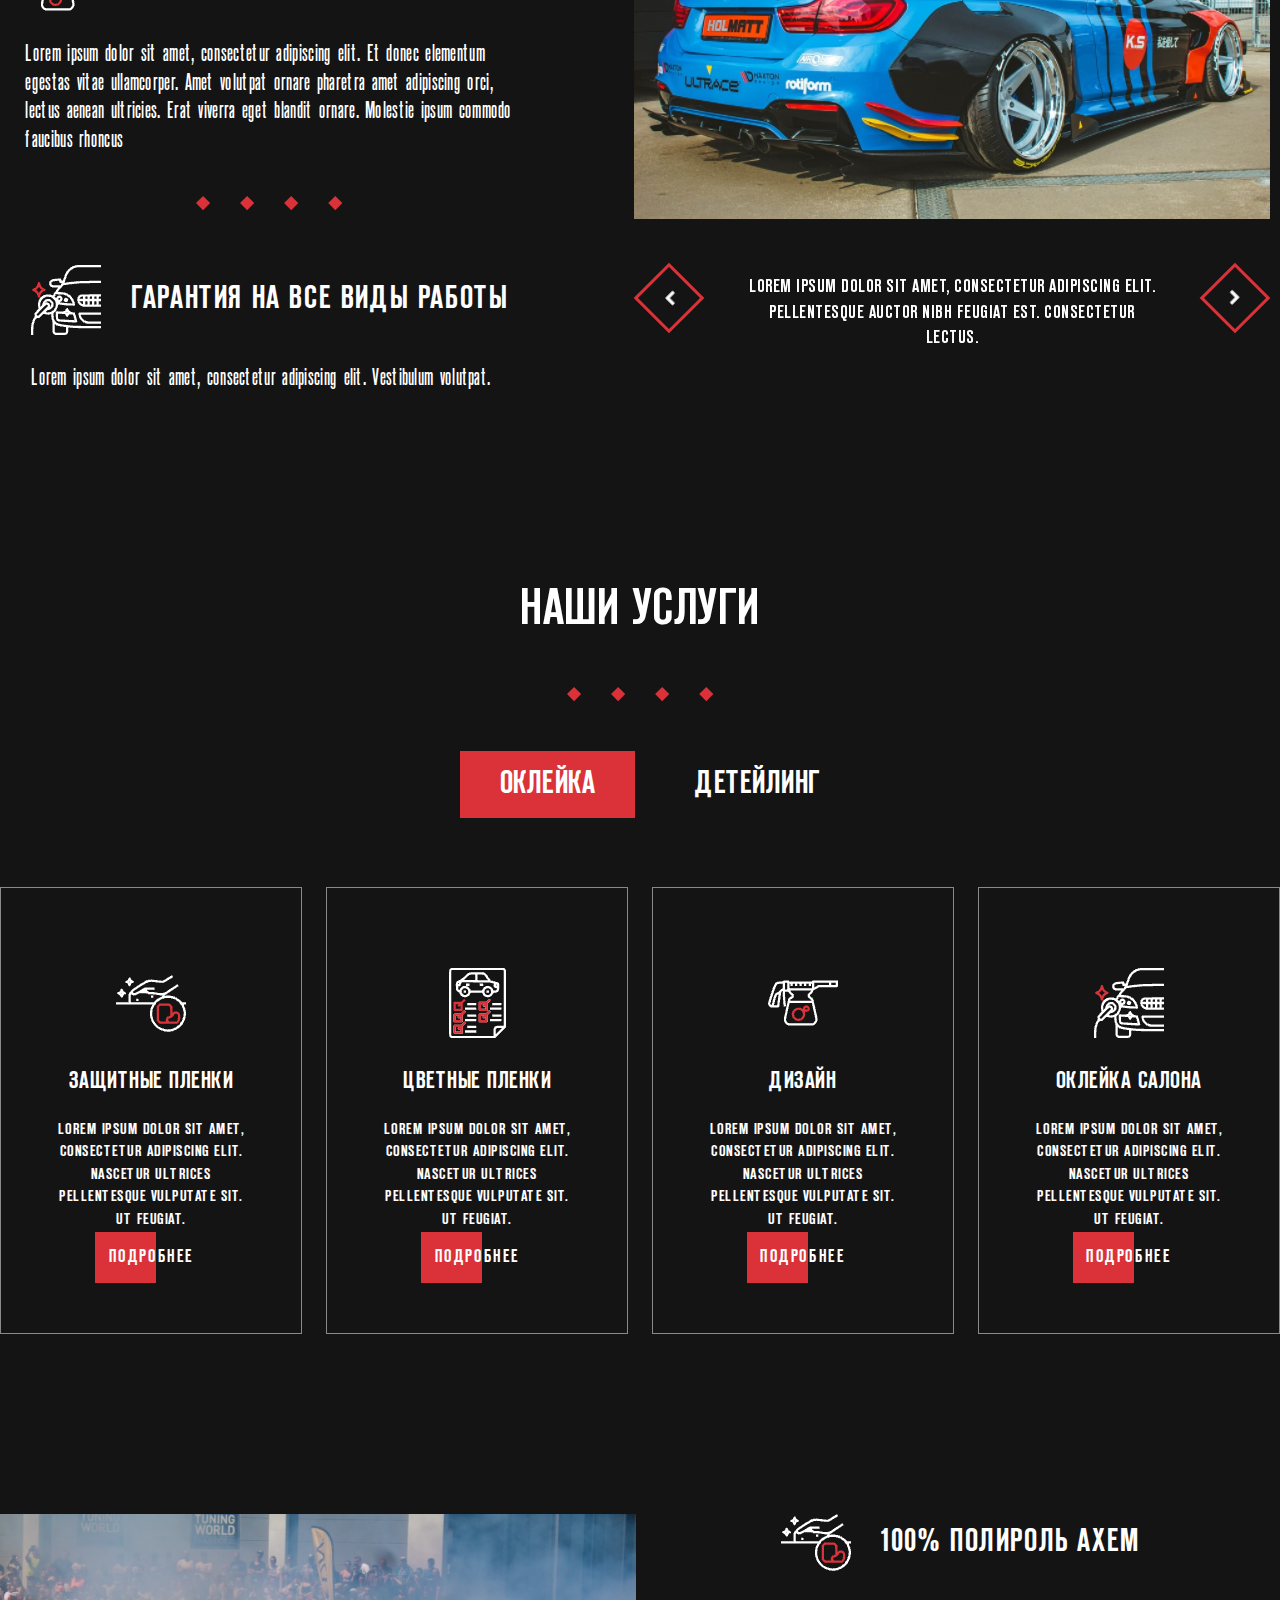
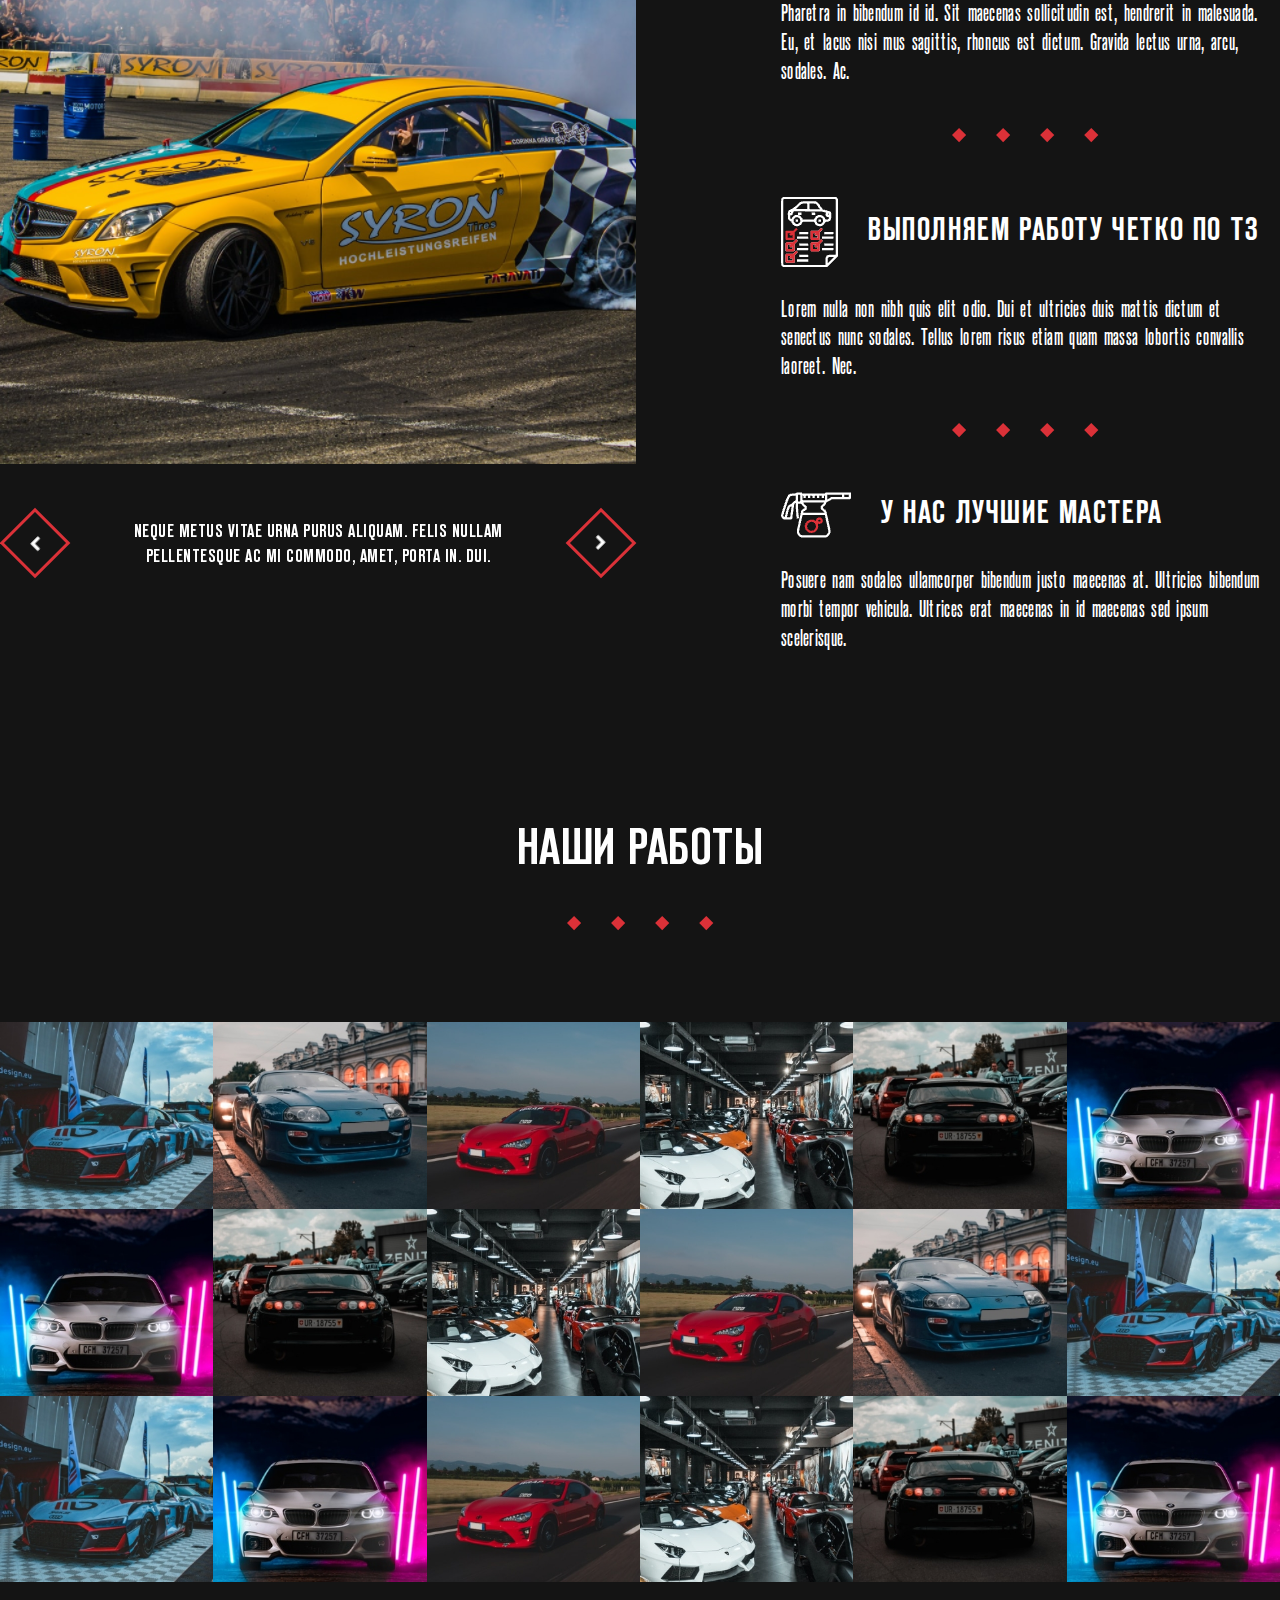
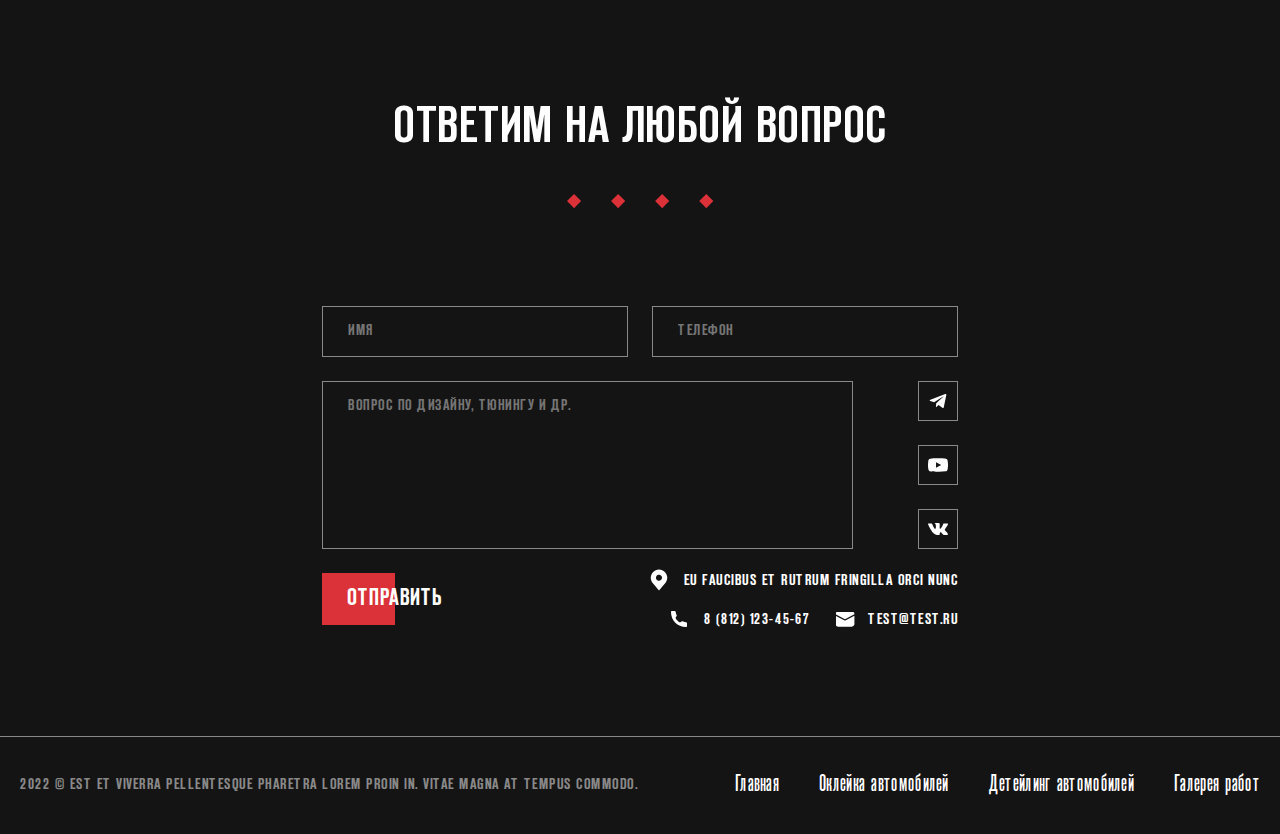
==== commit 0ea3316e: "Add files via upload" ====
--- a/Diploma project-копия1/index.html
+++ b/Diploma project-копия1/index.html
@@ -16,6 +16,9 @@
 <body class="body">
   <div class="wrapper">
     <header class="header">
+      <div>
+        <img class="home__bg" src="./img/content/header.png" alt="">
+      </div>
       <div class="header__top">
         <div class="container">
           <div class="header__top-inner">
@@ -46,6 +49,9 @@
                 </li>
               </ul>
             </nav>
+            <a class="burger-icon" href="#">
+              <span></span>
+            </a>
           </div>
         </div>
       </div>
@@ -77,8 +83,8 @@
         </div>
         <div class="header__info-message">
           <p class="header__info-header">Телефон:</p>
-          <div class="header__info-nubmer">8 (812) 123-45-67 <br> 8-911-123-45-67
-          </div>
+          <a class="header__info-nubmer" href="tel:+78121234567, +79111234567">8 (812) 123-45-67 <br> 8-911-123-45-67
+          </a>
         </div>
         <div class="header__info-message">
           <p class="header__info-header">Режим работы:</p>
@@ -89,6 +95,7 @@
     </header>
 
     <main class="main">
+
       <section class="main__about about">
         <div class="container">
           <div class="about__inner">
@@ -232,8 +239,8 @@
                         Pellentesque auctor nibh feugiat est. Consectetur lectus.</p>
                     </div>
                   </div>
-                  <div class="swiper-button-next swiper-button-next-2 ar ar-right infoA__next"></div>
-                  <div class="swiper-button-prev swiper-button-prev-2 ar ar-left infoA__prev"></div>
+                  <div class="swiper-button-next swiper-button-next-2 ar-A ar-right infoA__next"></div>
+                  <div class="swiper-button-prev swiper-button-prev-2 ar-A ar-left infoA__prev"></div>
                 </div>
               </div>
             </div>
@@ -242,8 +249,8 @@
 
       </section>
       <section class="ser">
-        <div class="container__swiper">
-          <div class="ser__box">
+        <div class="container__ser">
+          <div class="ser__boxTitle">
             <div class="ser__textBox">
               <h3 class="ser__title">Наши услуги</h3>
               <div class="ser__rhombus"><img src="./img/icons/rhombus.svg" alt=""></div>
@@ -328,14 +335,16 @@
                 <div class="swiper3 infoA__swiper mySwiper3">
                   <div class="swiper-wrapper">
                     <div class="swiper-slide infoA__slide"><img src="./img/content/advantages-2/Rectangle 53.png">
-                      <p class="swiper-background--Atext">Neque metus vitae urna purus aliquam. Felis nullam pellentesque ac mi commodo, amet, porta in. Dui.</p>
+                      <p class="swiper-background--Atext">Neque metus vitae urna purus aliquam. Felis nullam
+                        pellentesque ac mi commodo, amet, porta in. Dui.</p>
                     </div>
                     <div class="swiper-slide infoA__slide"><img src="./img/content/advantages/Rectangle 52.png">
-                      <p class="swiper-background--Atext">Neque metus vitae urna purus aliquam. Felis nullam pellentesque ac mi commodo, amet, porta in. Dui.</p>
+                      <p class="swiper-background--Atext">Neque metus vitae urna purus aliquam. Felis nullam
+                        pellentesque ac mi commodo, amet, porta in. Dui.</p>
                     </div>
                   </div>
-                  <div class="swiper-button-next swiper-button-next-3 ar arB-right infoB__next"></div>
-                  <div class="swiper-button-prev swiper-button-prev-3 ar arB-left infoB__prev"></div>
+                  <div class="swiper-button-next swiper-button-next-3 ar-B arB-right infoB__next"></div>
+                  <div class="swiper-button-prev swiper-button-prev-3 ar-B arB-left infoB__prev"></div>
                 </div>
               </div>
             </div>
@@ -351,58 +360,58 @@
           </div>
           <div class="works__box">
             <div class="works__img">
-              <div class="works__imgBox"><img src="./img/content/our-works/Rectangle 56.jpeg" alt="Car"></div>
-            </div>
-            <div class="works__img">
-              <div class="works__imgBox"><img src="./img/content/our-works/Rectangle 57.jpeg" alt="Car"></div>
-            </div>
-            <div class="works__img">
-              <div class="works__imgBox"><img src="./img/content/our-works/Rectangle 58.jpeg" alt="Car"></div>
-            </div>
-            <div class="works__img">
-              <div class="works__imgBox"><img src="./img/content/our-works/Rectangle 59.jpeg" alt="Car"></div>
-            </div>
-            <div class="works__img">
-              <div class="works__imgBox"><img src="./img/content/our-works/Rectangle 60.jpeg" alt="Car"></div>
-            </div>
-            <div class="works__img">
-              <div class="works__imgBox"><img src="./img/content/our-works/Rectangle 61.jpeg" alt="Car"></div>
-            </div>
-            <div class="works__img">
-              <div class="works__imgBox"><img src="./img/content/our-works/Rectangle 61.jpeg" alt="Car"></div>
-            </div>
-            <div class="works__img">
-              <div class="works__imgBox"><img src="./img/content/our-works/Rectangle 60.jpeg" alt="Car"></div>
-            </div>
-            <div class="works__img">
-              <div class="works__imgBox"><img src="./img/content/our-works/Rectangle 59.jpeg" alt="Car"></div>
-            </div>
-            <div class="works__img">
-              <div class="works__imgBox"><img src="./img/content/our-works/Rectangle 58.jpeg" alt="Car"></div>
-            </div>
-            <div class="works__img">
-              <div class="works__imgBox"><img src="./img/content/our-works/Rectangle 57.jpeg" alt="Car"></div>
-            </div>
-            <div class="works__img">
-              <div class="works__imgBox"><img src="./img/content/our-works/Rectangle 56.jpeg" alt="Car"></div>
-            </div>
-            <div class="works__img">
-              <div class="works__imgBox"><img src="./img/content/our-works/Rectangle 56.jpeg" alt="Car"></div>
-            </div>
-            <div class="works__img">
-              <div class="works__imgBox"><img src="./img/content/our-works/Rectangle 61.jpeg" alt="Car"></div>
-            </div>
-            <div class="works__img">
-              <div class="works__imgBox"><img src="./img/content/our-works/Rectangle 58.jpeg" alt="Car"></div>
-            </div>
-            <div class="works__img">
-              <div class="works__imgBox"><img src="./img/content/our-works/Rectangle 59.jpeg" alt="Car"></div>
-            </div>
-            <div class="works__img">
-              <div class="works__imgBox"><img src="./img/content/our-works/Rectangle 60.jpeg" alt="Car"></div>
-            </div>
-            <div class="works__img">
-              <div class="works__imgBox"><img src="./img/content/our-works/Rectangle 61.jpeg" alt="Car"></div>
+              <div class="works__imgBox"><img class="works__img-cards" src="./img/content/our-works/Rectangle 56.jpeg" alt="Car"></div>
+            </div>
+            <div class="works__img">
+              <div class="works__imgBox"><img class="works__img-cards" src="./img/content/our-works/Rectangle 57.jpeg" alt="Car"></div>
+            </div>
+            <div class="works__img">
+              <div class="works__imgBox"><img class="works__img-cards" src="./img/content/our-works/Rectangle 58.jpeg" alt="Car"></div>
+            </div>
+            <div class="works__img">
+              <div class="works__imgBox"><img class="works__img-cards" src="./img/content/our-works/Rectangle 59.jpeg" alt="Car"></div>
+            </div>
+            <div class="works__img">
+              <div class="works__imgBox"><img class="works__img-cards" src="./img/content/our-works/Rectangle 60.jpeg" alt="Car"></div>
+            </div>
+            <div class="works__img">
+              <div class="works__imgBox"><img class="works__img-cards" src="./img/content/our-works/Rectangle 61.jpeg" alt="Car"></div>
+            </div>
+            <div class="works__img">
+              <div class="works__imgBox"><img class="works__img-cards" src="./img/content/our-works/Rectangle 61.jpeg" alt="Car"></div>
+            </div>
+            <div class="works__img">
+              <div class="works__imgBox"><img class="works__img-cards" src="./img/content/our-works/Rectangle 60.jpeg" alt="Car"></div>
+            </div>
+            <div class="works__img">
+              <div class="works__imgBox"><img class="works__img-cards" src="./img/content/our-works/Rectangle 59.jpeg" alt="Car"></div>
+            </div>
+            <div class="works__img">
+              <div class="works__imgBox"><img class="works__img-cards" src="./img/content/our-works/Rectangle 58.jpeg" alt="Car"></div>
+            </div>
+            <div class="works__img">
+              <div class="works__imgBox"><img class="works__img-cards" src="./img/content/our-works/Rectangle 57.jpeg" alt="Car"></div>
+            </div>
+            <div class="works__img">
+              <div class="works__imgBox"><img class="works__img-cards" src="./img/content/our-works/Rectangle 56.jpeg" alt="Car"></div>
+            </div>
+            <div class="works__img">
+              <div class="works__imgBox"><img class="works__img-cards" src="./img/content/our-works/Rectangle 56.jpeg" alt="Car"></div>
+            </div>
+            <div class="works__img">
+              <div class="works__imgBox"><img class="works__img-cards" src="./img/content/our-works/Rectangle 61.jpeg" alt="Car"></div>
+            </div>
+            <div class="works__img">
+              <div class="works__imgBox"><img class="works__img-cards" src="./img/content/our-works/Rectangle 58.jpeg" alt="Car"></div>
+            </div>
+            <div class="works__img">
+              <div class="works__imgBox"><img class="works__img-cards" src="./img/content/our-works/Rectangle 59.jpeg" alt="Car"></div>
+            </div>
+            <div class="works__img">
+              <div class="works__imgBox"><img class="works__img-cards" src="./img/content/our-works/Rectangle 60.jpeg" alt="Car"></div>
+            </div>
+            <div class="works__img">
+              <div class="works__imgBox"><img class="works__img-cards" src="./img/content/our-works/Rectangle 61.jpeg" alt="Car"></div>
             </div>
           </div>
         </div>
@@ -425,10 +434,11 @@
               </div>
             </div>
             <div class="form__bottom"><button type="submit" class="bt form__btn">отправить</button>
-              <div class="form__address"><a href="#"><i class="form__pos"><img
+              <div class="form__address"><a href="#"><i class="form__pos"><img class="img__icons"
                       src="./img/icons/carbon_location-filled.svg" alt=""></i>Eu
                   faucibus et rutrum fringilla orci nunc</a>
-                <div><a href="#"><i class="form__pos"><img src="./img/icons/ci_phone.svg" alt=""></i>8 (812)
+                <div><a href="#"><i class="form__pos"><img class="img__icons" src="./img/icons/ci_phone.svg"
+                        alt=""></i>8 (812)
                     123-45-67</a><a href="#"><i class="form__pos"><img src="./img/icons/e-mail.svg"
                         alt=""></i>test@test.ru</a>
                 </div>
--- a/Diploma project-копия1/css/style.css
+++ b/Diploma project-копия1/css/style.css
@@ -10,6 +10,10 @@
 html {
   scroll-behavior: smooth;
   scroll-padding-top: 100px;
+  width: 100%;
+  height: 100%;
+  margin: 0;
+  padding: 0;
 }
 
 .body {
@@ -20,6 +24,11 @@
   margin: 0;
   padding: 0;
   height: 100%;
+
+}
+
+.body--opened-menu {
+  overflow: hidden;
 }
 
 .wrapper {
@@ -33,7 +42,7 @@
 .container {
   padding: 0 15px;
   height: 100%;
-  max-width: 870px;
+  max-width: 1296px;
   margin: 0 auto;
 }
 
@@ -43,10 +52,20 @@
 
 
 
-.header {
+/* .header {
   background: url("../img/content/header.png");
   background-repeat: no-repeat;
   background-size: cover;
+} */
+
+.home__bg {
+  position: absolute;
+  top: 0;
+  left: 0;
+  width: 100%;
+  height: 100%;
+  object-fit: cover;
+  z-index: -1;
 }
 
 .header__top {
@@ -96,6 +115,179 @@
   gap: 30px;
   padding-top: 140px;
 }
+
+
+
+/* =======================burger open================= */
+
+.burger-icon {
+  display: none;
+  width: 50px;
+  height: 50px;
+  align-items: center;
+  justify-content: center;
+  z-index: 11;
+  position: fixed;
+}
+
+.burger-icon span,
+.burger-icon span::before,
+.burger-icon span::after {
+  display: block;
+  width: 30px;
+  height: 3px;
+  border-radius: 100px;
+  background: #db3138;
+  transition: .3s;
+}
+
+.burger-icon span {
+  position: relative;
+}
+
+.burger-icon span::before,
+.burger-icon span::after {
+  content: '';
+  position: absolute;
+}
+
+.burger-icon span::before {
+  top: -8px;
+}
+
+.burger-icon span::after {
+  bottom: -8px;
+}
+
+.body--opened-menu .burger-icon span {
+  background: transparent;
+}
+
+.body--opened-menu .burger-icon span::before {
+  top: 0px;
+  transform: rotate(45deg)
+}
+
+.body--opened-menu .burger-icon span::after {
+  bottom: 0px;
+  transform: rotate(-45deg)
+}
+
+/* .header__hero {
+  padding: 50px 0 140px;
+} */
+
+/* =====burger close========= */
+
+/* .hero {
+  padding: 50px 0 140px;
+} */
+
+.hero__content {
+  max-width: 520px;
+}
+
+.hero__info {
+  color: #B197B2;
+  text-transform: uppercase;
+  line-height: 1.6;
+  margin-bottom: 20px;
+  display: flex;
+  flex-wrap: wrap;
+}
+
+.hero__info span {
+  display: flex;
+  align-items: center;
+}
+
+.hero__info span::after {
+  content: '';
+  background: #B197B2;
+  border-radius: 50%;
+  width: 4px;
+  height: 4px;
+  display: block;
+  margin: 0 10px;
+}
+
+.hero__info span:last-child:after {
+  content: none;
+}
+
+.hero__title {
+  font-family: 'Gabriola';
+  font-size: 74px;
+  line-height: 0.82;
+  margin-bottom: 30px;
+}
+
+.hero__text {
+  max-width: 437px;
+  margin-bottom: 40px;
+}
+
+.hero__button {
+  max-width: 360px;
+  width: 100%;
+}
+
+.hero__img {
+  position: relative;
+  margin-right: 247px;
+}
+
+.hero__img>img {
+  width: 100%;
+}
+
+.hero__img--controll {
+  display: flex;
+  bottom: 6%;
+  right: -160px;
+  top: 305px;
+  position: absolute;
+  align-items: center;
+  gap: 10px;
+  max-width: 200px;
+  text-align: left;
+}
+
+.hero__img--controll-mobile {
+  display: none;
+}
+
+.hero__img--button {
+  display: flex;
+  align-items: center;
+  justify-content: center;
+  width: 78px;
+  height: 78px;
+  flex-shrink: 0;
+  background: #FFE0CB;
+  border-radius: 50%;
+  box-shadow: 0px 4px 20px rgba(184, 148, 126, 0.3);
+  position: relative;
+}
+
+.hero__img--button img {
+  padding-left: 8.8%;
+}
+
+.hero__img--button::before {
+  content: '';
+  position: absolute;
+  border: 1px solid var(--accent-color);
+  inset: 5px;
+  border-radius: 50%;
+  opacity: 0;
+  /* transition: var(--transition); */
+}
+
+.hero__img--button:hover::before {
+  opacity: 1;
+}
+
 
 /* ======================================= */
 
@@ -165,7 +357,7 @@
   font-family: 'ReformaGroteskDemiC';
   font-size: 18px;
   line-height: 140%;
-  letter-spacing: 5%;
+  letter-spacing: .5px;
   text-align: center;
   text-transform: uppercase;
   border-right: 1px solid gray;
@@ -229,7 +421,7 @@
 .about__title {
   font-family: 'ReformaGroteskDemiC';
   font-size: 52px;
-  letter-spacing: 5%;
+  letter-spacing: .5px;
   text-align: left;
   text-transform: uppercase;
   max-width: 636px;
@@ -264,6 +456,7 @@
 
 }
 
+
 .flex-direction-row {
   flex-direction: row !important;
   font-family: 'ReformaGroteskDemiC';
@@ -299,7 +492,7 @@
 }
 
 .swiper {
-  padding-bottom: 65px;
+  padding-bottom: 68px;
 }
 
 .swiper-slide {
@@ -307,7 +500,7 @@
   margin-right: 0;
   margin-left: 0;
   position: relative;
-  margin-right: 24px;
+  /* margin-right: 24px; */
 }
 
 .swiper-slide img {
@@ -404,7 +597,23 @@
 
 }
 
-.main__info {}
+.main__info--cardBox {
+  display: flex;
+  flex-direction: column;
+  flex-wrap: wrap;
+  align-content: center;
+  justify-content: center;
+  align-items: center;
+}
+
+.main__info {
+  display: flex;
+  flex-direction: column;
+  flex-wrap: wrap;
+  align-content: center;
+  justify-content: center;
+  align-items: center;
+}
 
 
 .infoA__cardBox {
@@ -443,7 +652,6 @@
   position: relative;
   padding-top: 40px;
   padding-bottom: 54px;
-  padding-left: 192px;
 }
 
 .swiperA {
@@ -461,6 +669,9 @@
 }
 
 
+
+
+
 .infoA__slider {
   display: flex;
   justify-content: flex-end;
@@ -491,6 +702,19 @@
   letter-spacing: .5px;
   text-align: center;
   text-transform: uppercase;
+}
+
+.ar-A {
+  display: flex;
+  justify-content: center;
+  align-items: center;
+  color: rgb(255, 255, 255);
+  width: 50px;
+  height: 50px;
+  border: 3px solid rgb(219, 49, 56);
+  background-color: #141414;
+  font-size: 16px;
+
 }
 
 .containerA__swiper .infoA__next,
@@ -513,6 +737,14 @@
 }
 
 /* ============ser============ */
+
+.container__ser {
+  display: flex;
+  flex-direction: column;
+  position: relative;
+  max-width: 1310px;
+  margin: 0 auto;
+}
 
 .ser__textBox {
   text-align: center;
@@ -688,6 +920,19 @@
   top: initial;
 }
 
+.ar-B {
+  display: flex;
+  justify-content: center;
+  align-items: center;
+  color: rgb(255, 255, 255);
+  width: 50px;
+  height: 50px;
+  border: 3px solid rgb(219, 49, 56);
+  background-color: #141414;
+  font-size: 16px;
+
+}
+
 .arB-right {
   transform: rotate(-45deg);
 }
@@ -710,7 +955,8 @@
   transform: rotate(135deg);
 }
 
-.containerB__swiper .infoB__next, .infoB__prev {
+.containerB__swiper .infoB__next,
+.infoB__prev {
   top: 626px;
 }
 
@@ -718,8 +964,7 @@
 
 
 .container__works {
-  max-width: 1920px;
-  flex-wrap: wrap;
+  margin: 0 auto;
 }
 
 .works__textBox {
@@ -743,16 +988,25 @@
 }
 
 .works__box {
-  max-width: 1920px;
-  max-height: 840px;
+  /* max-width: 1920px; */
+  /* max-height: 840px;
   display: flex;
   flex-wrap: wrap;
-  justify-content: center
-}
-
-.works__img {
-  flex: 0 0 auto;
-  width: 16.66666667%;
+  justify-content: center */
+  display: grid;
+  grid-template-columns: repeat(6, 1fr);
+}
+
+.works__imgBox {
+  gap: 0;
+  margin: 0;
+}
+
+.works__img-cards {
+  display: block;
+  width: 100%;
+  height: 100%;
+  object-fit: cover;
 }
 
 /* ========form============ */
@@ -863,7 +1117,10 @@
   transition: .3s;
 }
 
-
+.img__icons {
+  position: relative;
+  bottom: 5px;
+}
 
 .form__address {
   display: flex;
@@ -950,23 +1207,178 @@
   letter-spacing: .3px;
 }
 
+
+
 /* ====================================== */
 
+@media (max-width: 1919px) {
+  .container__swiper .cards__next {
+    right: 10px;
+  }
+
+  .container__swiper .cards__prev {
+    left: 10px;
+  }
+
+  .works__img {
+    /* flex: 0 0 auto;
+    width: 16.66666667%; */
+  }
+}
+
 @media (max-width: 1400px) {
+  .container {
+    max-width: 1180px;
+  }
+
   .header__top-inner {
-    padding: 0;
+    padding-top: 50px;
     display: flex;
     justify-content: space-around;
   }
 
-}
-
-@media (max-width: 1200px) {}
+  .container__footer {
+    padding: 0 20px 0 20px;
+  }
+
+  .containerA__swiper {
+    padding: 0 10px;
+  }
+
+  .main__info {
+    padding: 0 10px;
+  }
+
+  .works__title {
+    padding-top: 130px;
+  }
+
+  .works__rhombus {
+    padding-bottom: 30px;
+  }
+
+  .form {
+    padding: 80px 0 100px;
+}
+}
+
+@media (max-width: 1200px) {
+  .container__swiper {
+    padding: 0 20px 0 20px;
+  }
+
+  .container__swiper .cards__next {
+    right: 30px;
+  }
+
+  .container__swiper .cards__prev {
+    left: 30px;
+  }
+
+  .about__title {
+    font-size: 50px;
+  }
+
+  .main__gallery {
+    margin-top: 70px;
+  }
+
+  .ser__card {
+    margin: 0 2px;
+  }
+
+  .ser__col {
+    width: 45%;
+    height: 45%;
+  }
+
+  .ser__card {
+    display: flex;
+    flex-direction: column;
+    flex-wrap: wrap;
+    align-content: center;
+    justify-content: center;
+  }
+
+  .ser__box {
+    display: flex;
+    justify-content: center;
+    flex-direction: row;
+    flex-wrap: wrap;
+  }
+
+  .works__box {
+    grid-template-columns: repeat(3, 1fr);
+  }
+
+  .works__textBox {
+    margin: 40px 0 0px;
+  }
+
+  .footer__boxInfo {
+    display: none;
+  }
+
+  .footer__inner {
+    justify-content: center;
+  }
+}
 
 @media (max-width: 1100px) {
   .header__info-message {
     border-right: 0;
   }
+
+  .about__body {
+    padding-right: 10px;
+  }
+
+  .about__title {
+    font-size: 40px;
+  }
+
+  .infoA {
+    padding: 110px 0 0;
+  }
+
+  .containerA__swiper {
+    display: flex;
+    flex-direction: column;
+    flex-wrap: wrap;
+    align-content: center;
+    align-items: center;
+    justify-content: center;
+  }
+
+  .infoA__card {
+    padding-bottom: 50px;
+
+  }
+
+  .infoB {
+    padding: 0px 0 0px;
+  }
+
+  .containerB__swiper {
+    display: flex;
+    flex-direction: column;
+    flex-wrap: wrap;
+    align-content: center;
+    align-items: center;
+    justify-content: center;
+  }
+
+  .infoB__card {
+    padding-bottom: 30px;
+  }
+
+  .works__title {
+    padding-top: 30px;
+  }
+  .form__textBox {
+    margin: 40px 0 40px;
+}
+
 }
 
 
@@ -975,29 +1387,406 @@
     display: none;
   }
 
+  .header__top-inner {
+    display: flex;
+    justify-content: end;
+  }
+
+  .hero__inner {
+    padding-top: 20px;
+  }
+
   .nav {
     position: fixed;
     inset: 0;
-    z-index: 10;
+    z-index: 11;
     background: var(--general-bg);
     padding: 26vh 15px 30px;
     font-size: 24px;
     transform: translateY(-50%);
     opacity: 0;
     visibility: hidden;
-    transition: var(--transition);
+    transition: .3s;
   }
 
   .nav__list {
     flex-direction: column;
     align-items: center;
-  }
-
-
-}
-
-@media (max-width: 800px) {}
-
-@media (max-width: 600px) {}
-
-@media (max-width: 450px) {}+    font-size: 40px;
+  }
+
+  .body--opened-menu .nav {
+    transform: translateY(0);
+    opacity: 1;
+    visibility: visible;
+  }
+
+  .burger-icon {
+    display: flex;
+  }
+
+  .about__inner {
+    display: flex;
+    flex-direction: column;
+    align-content: center;
+    flex-wrap: wrap;
+  }
+
+  .hero__title {
+    font-size: 110px;
+  }
+
+  .about__body {
+    display: flex;
+    flex-direction: column;
+    align-content: center;
+    align-items: center;
+    flex-wrap: wrap;
+  }
+
+  .about__heading {
+    display: flex;
+    flex-direction: column;
+    flex-wrap: wrap;
+  }
+
+  .about__title {
+    text-align: center;
+  }
+
+  .about__text {
+    padding-bottom: 10px;
+    text-align: center;
+  }
+
+  .col {
+    border: 0;
+  }
+
+  .main {
+    padding-top: 90px;
+  }
+
+  .footer__boxInfo {
+    display: none;
+  }
+}
+
+@media (max-width: 843px) {
+  .container__swiper {
+    max-width: 620px;
+  }
+}
+
+@media (max-width: 800px) {
+  .header__info {
+    display: flex;
+    text-align: center;
+    flex-direction: column;
+    margin-top: 40px;
+    line-height: 20px;
+    border: 0px;
+    align-content: space-around;
+    flex-wrap: wrap;
+  }
+
+  .hero__button-background {
+    left: -15px;
+    position: relative;
+  }
+
+  .header__info-message {
+    max-width: 65%;
+    padding-top: 0px;
+  }
+
+  .infoA__slide img {
+    width: 560px;
+    height: 485px;
+  }
+
+  .containerA__swiper .infoA__next,
+  .infoA__prev {
+    top: 562px;
+  }
+
+  .infoA__next {
+    right: 45px;
+  }
+
+  .infoA__prev {
+    left: 45px;
+  }
+
+  .ar-A {
+    width: 40px;
+    height: 40px;
+  }
+
+
+
+
+  .containerB__swiper .infoB__next,
+  .infoB__prev {
+    top: 562px;
+  }
+
+  .infoB__next {
+    right: 45px;
+  }
+
+  .infoB__prev {
+    left: 45px;
+  }
+
+  .ar-B {
+    width: 40px;
+    height: 40px;
+  }
+
+  .works__title {
+    padding-top: 0px;
+}
+}
+
+@media (max-width: 700px) {
+  .form__box {
+    width: 515px;
+  }
+}
+
+@media (max-width: 600px) {
+  .hero__title {
+    font-size: 60px;
+  }
+
+  .hero__title {
+    font-size: 95px;
+  }
+
+  .header__info-header {
+    font-size: 30px;
+  }
+
+  .header__info-text {
+    font-size: 20px;
+  }
+
+  .header__info-nubmer {
+    font-size: 20px;
+  }
+
+  .main {
+    padding-top: 60px;
+  }
+
+
+
+  .infoA__slide img {
+    width: 430px;
+    height: 372px;
+  }
+
+  .containerA__swiper .infoA__next,
+  .infoA__prev {
+    top: 525px;
+  }
+
+  .infoA__next {
+    right: 244px;
+  }
+
+  .infoA__prev {
+    left: 244px;
+  }
+
+  .ser__cardText {
+    max-height: 120px;
+  }
+
+  .ser__card p {
+    margin-bottom: 70px;
+  }
+
+  .bt2 {
+    background: rgb(219, 49, 56);
+    margin: auto;
+    z-index: -1;
+  }
+
+
+
+  .containerB__swiper .infoB__next,
+  .infoB__prev {
+    top: 525px;
+  }
+
+  .infoB__next {
+    right: 244px;
+  }
+
+  .infoB__prev {
+    left: 244px;
+  }
+
+  .form__iconBox {
+    flex-direction: row;
+    justify-content: center;
+    gap: 10px;
+    padding-left: 0;
+  }
+
+  .form__box {
+    width: 100%;
+    padding: 10px;
+  }
+
+  .form__top {
+    flex-direction: column;
+  }
+
+  .form__middle {
+    flex-direction: column;
+  }
+
+  .form__bottom {
+    display: flex;
+    flex-direction: column;
+    align-items: center;
+    justify-content: center;
+  }
+
+  .form__address {
+    padding-top: 22px;
+  }
+
+  .form__address a {
+    position: relative;
+    left: -15px;
+  }
+
+  .works__box {
+    grid-template-columns: repeat(2, 1fr);
+  }
+
+  .form__textBox {
+    margin: 15px 0 10px;
+}
+
+.footer__text {
+  text-align: center;
+}
+}
+
+@media (max-width: 480px) {
+  .ser__box {
+    flex-direction: column;
+    align-content: center;
+  }
+
+  .ser__col {
+    width: 90%;
+  }
+
+  .bt2 {
+    background: none;
+    margin: 0;
+  }
+
+  .containerB__swiper {
+    padding-top: 120px;
+  }
+
+  .form__btn {
+    font-size: calc(20px + (4 + 4 * 0.7) * ((100vw - 320px) / 1197))
+  }
+}
+
+@media (max-width: 450px) {
+  .header__top {
+    padding-top: 0px;
+  }
+
+  .header__info {
+    margin-top: 0px;
+  }
+
+  .hero__title {
+    font-size: 95px;
+  }
+
+  .hero__text {
+    padding-bottom: 0px;
+  }
+
+  .swiper {
+    padding-bottom: 122px;
+  }
+
+  .ar-right {
+    top: 185px;
+  }
+
+  .ar-left {
+    top: 185px;
+  }
+
+  .swiper-background--text {
+    width: 265px;
+  }
+
+  .infoA__swiper {
+    height: 539px;
+  }
+
+  .infoA__slide img {
+    width: 348px;
+    height: 286px;
+  }
+
+  .infoA__slide p {
+    padding-top: 16px;
+    width: 315px;
+  }
+
+  .containerA__swiper .infoA__next,
+  .infoA__prev {
+    top: 420px;
+  }
+
+  .ar {
+    width: 40px;
+    height: 40px;
+  }
+
+  .containerB__swiper .infoB__next,
+  .infoB__prev {
+    top: 420px;
+  }
+
+  .works__title {
+    padding-top: 0px;
+  }
+
+}
+
+@media (max-width: 369px) {
+  .col {
+    margin-top: 10px;
+  }
+
+  .infoA__slide img {
+    width: 325px;
+    height: 273px;
+  }
+
+  .infoA__slide p {
+    padding-top: 30px;
+    width: 300px;
+  }
+
+  .containerA__swiper .infoA__next,
+  .infoA__prev {
+    top: 420px;
+  }
+}